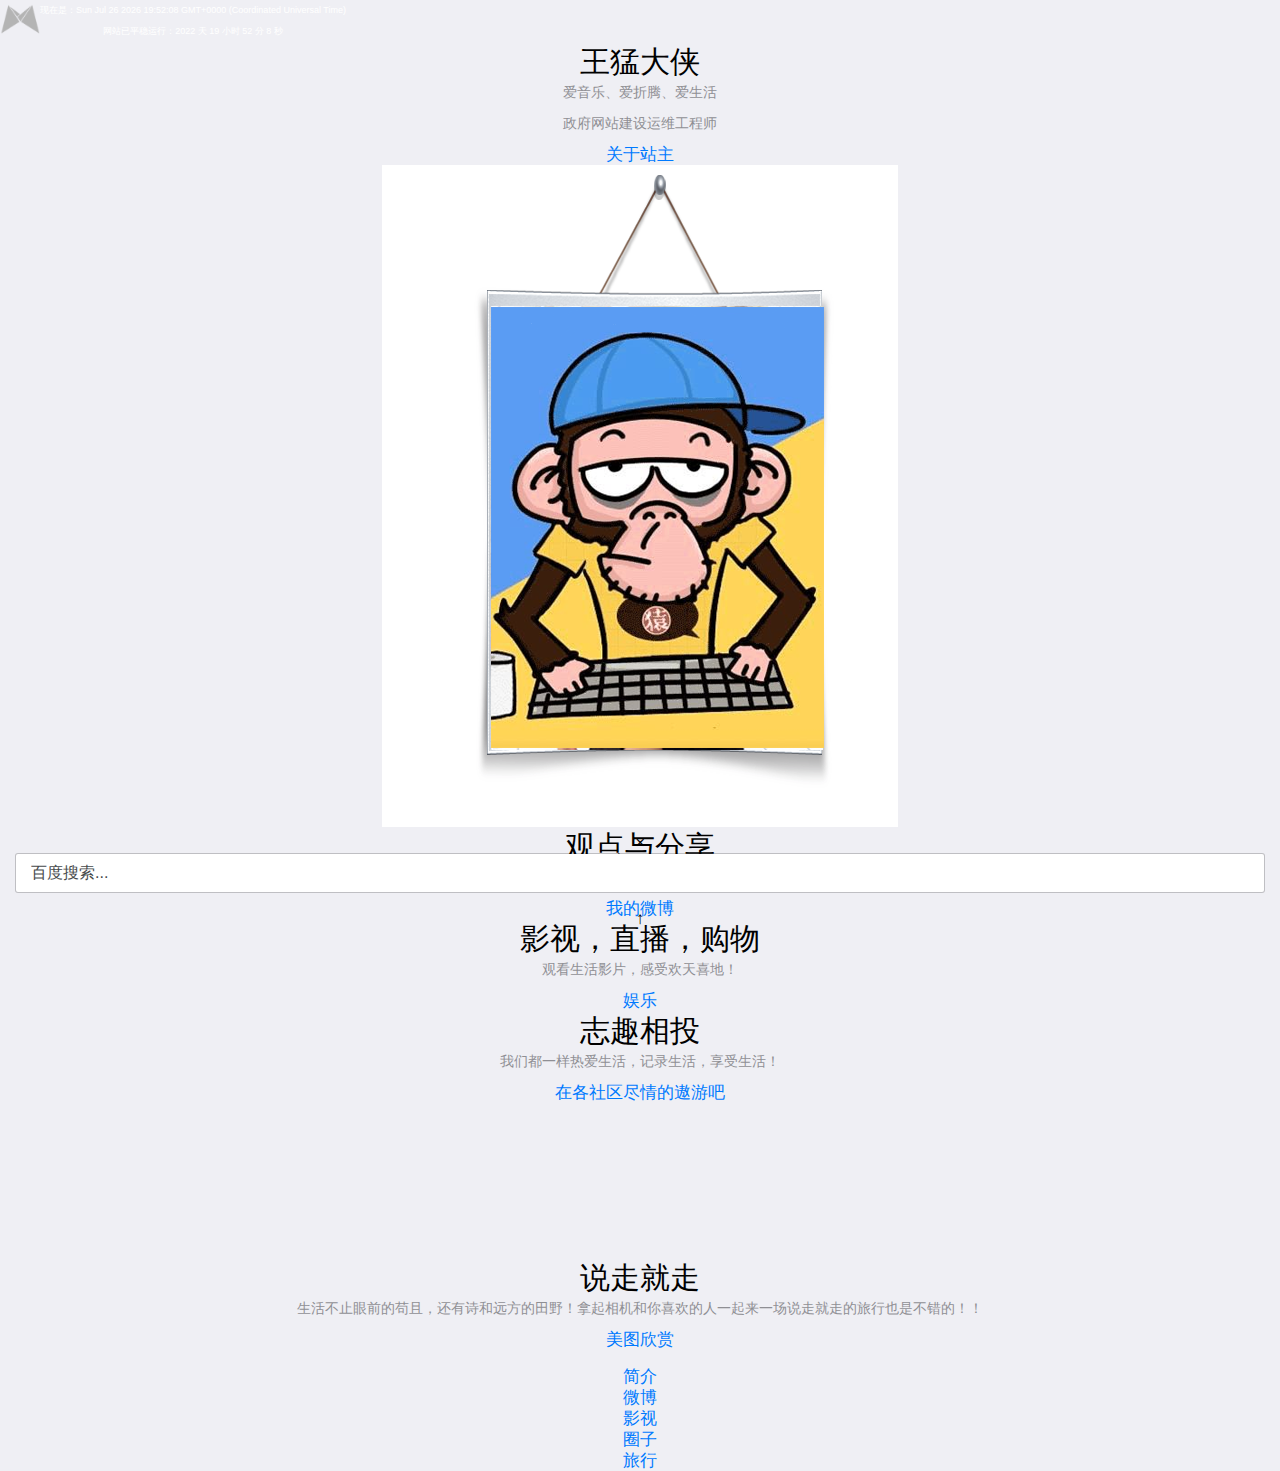
==== index.html @ a60331fa "Update index.html" ====
﻿<!DOCTYPE html>
<html>

<head>
    <meta charset="UTF-8">
    <meta http-equiv="x-ua-compatible" content="ie=edge">
    <meta name="viewport" content="width=device-width, initial-scale=1.0, user-scalable=no">
    <title>wangmeng`s Web</title> 
    <!-- Js -->
    <link rel="stylesheet" href="./bootstrap.min.css">
    <script src="./jquery.min.js"></script>
    <script src="./tether.min.js"></script>
    <script src="./bootstrap.min.js"></script>
    <link href="/.style.css" type="text/css" rel="stylesheet" />
    <link rel="stylesheet" type="text/css" href="./default.css">
    <link rel="stylesheet" type="text/css" href="./demo.css">
    <link rel="stylesheet" type="text/css" href="./jquery.ui.slider.css">
    <link rel="stylesheet" type="text/css" href="./mui.css">
    <link rel="stylesheet" type="text/css" href="./mui.min.css">
    <link rel="stylesheet" type="text/css" href="./noJS.css">
    <link rel="stylesheet" type="text/css" href="./normalize.css">
    <link rel="stylesheet" type="text/css" href="./style4.css">
    <link rel="stylesheet" type="text/css" href="./style1.css">
    <link rel="stylesheet" type="text/css" href="./style2.css">
    <link rel="stylesheet" type="text/css" href="./style3.css">
    <link rel="stylesheet" type="text/css" href="./windy.css">

    <script>
    (function(window) {
        var theUA = window.navigator.userAgent.toLowerCase();
        if ((theUA.match(/msie\s\d+/) && theUA.match(/msie\s\d+/)[0]) || (theUA.match(/trident\s?\d+/) 
        && theUA.match(/trident\s?\d+/)[0])) {
            var ieVersion = theUA.match(/msie\s\d+/)[0].match(/\d+/)[0] || theUA.match(/trident\s?\d+/)[0];
            if (ieVersion < 10) {
                var str = "你的浏览器版本太low了\n已经和时代脱轨了 :(";
                var str2 = "推荐使用:<a href='https://www.baidu.com/s?ie=UTF-8&wd=%E8%B0%B7%E6%AD%8C%E6%B5%8F%E8%A7%88%E5%99%A8' target='_blank' style='color:red'>谷歌</a>," + "<a href='https://www.baidu.com/s?ie=UTF-8&wd=%E7%81%AB%E7%8B%90%E6%B5%8F%E8%A7%88%E5%99%A8' target='_blank' style='color:red'>火狐</a>," + "<a href='https://www.baidu.com/s?ie=UTF-8&wd=%E7%8C%8E%E8%B1%B9%E6%B5%8F%E8%A7%88%E5%99%A8' target='_blank' style='color:red'>猎豹</a>,其他双核急速模式";
                document.writeln("<pre style='text-align:center;color:#fff;background-color:#0cc; height:100%;border:0;position:fixed;top:0;left:0;width:100%;z-index:1234'>" +
                    "<h2 style='padding-top:200px;margin:0'><strong>" + str + "<br/></strong></h2><p>" +
                    str2 + "</p><h2 style='margin:0'><strong>如果你的使用的是双核浏览器,请切换到极速模式访问<br/></strong></h2></pre>");
                document.execCommand("Stop");
            };
        }
    })(window);
    </script>
</head>

<body>
	<bgsound src="music/天空之城.mp3"></bgsound>
    <!-- Header -->
    <div class="nav">
    <a class="logo" href="index.html"><img src="./logo.png" width="40" title="红"></a>
 	<span id="site_runtime" style="color:white; font-size: xx-small;"></span> 
 	<a class="logo pull-right sobtn"><span class="glyphicon glyphicon-search" style="color: #B4B4B4;"></span></a>
    </div>
    <!-- Body -->

    <section class="cd-hero">
        <ul class="cd-hero-slider autoplay">
            <li class="selected">
                <div class="cd-half-width">
                	
                    <h2>王猛大侠</h2>
                    <p>爱音乐、爱折腾、爱生活</p>
                    <p>政府网站建设运维工程师</p>
                    <a class="cd-btn" href="about.html">关于站主</a>
                </div>
                <div class="cd-half-width cd-img-container">
                    <img src="./tech-1.png" alt="王猛" title="王猛" />
                </div>
            </li>
            <li>
                <div class="cd-full-width">
                    <h2>观点与分享</h2>
                    <p>记录生活点滴，分享人生喜乐！</p>
                    <a class="cd-btn" href="https://weibo.com/wangmeng924" target="_blank">我的微博</a>
                </div>
            </li>
            <li>
                <div class="cd-full-width">
                    <h2>影视，直播，购物</h2>
                    <p>观看生活影片，感受欢天喜地！</p>
                    <a class="cd-btn" href="vip/yule.html" target="_blank">娱乐</a>
                </div>
            </li>
            <li class="cd-bg-video">
                <div class="cd-full-width">
                    <h2>志趣相投</h2>
                    <p>我们都一样热爱生活，记录生活，享受生活！</p>
                    <a class="cd-btn" href="friends.html">在各社区尽情的遨游吧</a>
                </div>
                <div class="cd-bg-video-wrapper" data-video="Tpl/Individual/Style/index/video/video">
                </div>
            </li>
            <li>
                <div class="cd-full-width">
                    <h2>说走就走</h2>
                    <p>生活不止眼前的苟且，还有诗和远方的田野！拿起相机和你喜欢的人一起来一场说走就走的旅行也是不错的！！</p>
                    <a class="cd-btn" href="tracks.html">美图欣赏</a>
                </div>
            </li>
        </ul>
        <div class="cd-slider-nav">
            <nav>
                <span class="cd-marker item-1"></span>
                <ul>
                    <li class="selected">
                        <a class="glyphicon glyphicon-user" href="#0">简介</a>
                    </li>
                    <li>
                        <a class="glyphicon glyphicon-fire" href="#0">微博</a>
                    </li>
                    <li>
                        <a class="glyphicon glyphicon-film" href="#0">影视</a>
                    </li>
                    <li>
                        <a class="glyphicon glyphicon-record" href="#0">圈子</a>
                    </li>
                    <li>
                        <a class="glyphicon glyphicon-globe" href="#0">旅行</a>
                    </li>
                </ul>
            </nav>
        </div>
    </section>
    <script src="./main.js"></script>
    <!-- Footer -->
    <div class="clear"></div>
    <div class="foot">
        <!-- 弹出层 -->
        <div class="so">
            <i class="iconfont" title="关闭">×</i>
            <div class="container">
                <form action="https://www.baidu.com/baidu" target="_blank">
                    <input name="tn" type="hidden" value="SE_zzsearchcode_shhzc78w">
                    <input type="text" name="word" class="form-control" baiduSug="1" value="百度搜索..." />
                    <input type="submit" style="display: none;" />
                </form>
            </div>
        </div>
    </div>
    <div class="to-top">↑</div>
    <script src="style/js/GeeYo.js"></script>
    <script>
    var bheigh = $(window).height();
    var bheigh = bheigh - 115;
    $(".cd-hero").css('height', bheigh);
    $(window).resize(function() {
        var bheigh = $(window).height();
        var bheigh = bheigh - 115;
        $(".cd-hero").css('height', bheigh);
    });
    </script>

    <!--
    	作者：516113783@qq.com
    	时间：2021.01.11
    	描述：时间
    -->
<script type="text/javascript">
    function show_site_runtime(){
	window.setTimeout("show_site_runtime()",1000); // 每秒运行一次函数
	X=new Date("01/11/2021 00:00:00"); //在这里修改你的建站时间
	Y=new Date();
	T=(Y.getTime()-X.getTime()); // 获取当前时间与指定时间之间的时间间隔（ms）	
	i=24*60*60*1000;
	d=T/i;
	D=Math.floor(d); // 计算天数并向下取整
	h=(d-D)*24;
	H=Math.floor(h); // 计算剩余不足一天的小时数并向下取整
	m=(h-H)*60;
	M=Math.floor(m); // 计算剩余不足一小时的分钟数并向下取整
	s=(m-M)*60;
	S=Math.floor(s); // 计算剩余不足一分钟的秒数并向下取整
	site_runtime.innerHTML="现在是："+ Y+ "<br>" +"网站已平稳运行："+D + " 天 " + H + " 小时 " + M + " 分 " + S + " 秒 ";
    }
	show_site_runtime();
</script>
    <script charset="gbk" src="https://www.baidu.com/js/opensug.js"></script>
</body>

</html>
---- default.css ----
@import url(http://fonts.useso.com/css?family=Raleway:200,500,700,800);
@font-face {
	font-family: 'icomoon';
	src:url('../fonts/icomoon.eot?rretjt');
	src:url('../fonts/icomoon.eot?#iefixrretjt') format('embedded-opentype'),
		url('../fonts/icomoon.woff?rretjt') format('woff'),
		url('../fonts/icomoon.ttf?rretjt') format('truetype'),
		url('../fonts/icomoon.svg?rretjt#icomoon') format('svg');
	font-weight: normal;
	font-style: normal;
}

[class^="icon-"], [class*=" icon-"] {
	font-family: 'icomoon';
	speak: none;
	font-style: normal;
	font-weight: normal;
	font-variant: normal;
	text-transform: none;
	line-height: 1;

	/* Better Font Rendering =========== */
	-webkit-font-smoothing: antialiased;
	-moz-osx-font-smoothing: grayscale;
}

body, html { font-size: 100%; 	padding: 0; margin: 0;}

/* Reset */
*,
*:after,
*:before {
	-webkit-box-sizing: border-box;
	-moz-box-sizing: border-box;
	box-sizing: border-box;
}

/* Clearfix hack by Nicolas Gallagher: http://nicolasgallagher.com/micro-clearfix-hack/ */
.clearfix:before,
.clearfix:after {
	content: " ";
	display: table;
}

.clearfix:after {
	clear: both;
}

body{
	background: #f9f7f6;
	color: #404d5b;
	font-weight: 500;
	font-size: 1.05em;
	font-family: "Segoe UI", "Lucida Grande", Helvetica, Arial, "Microsoft YaHei", FreeSans, Arimo, "Droid Sans", "wenquanyi micro hei", "Hiragino Sans GB", "Hiragino Sans GB W3", "FontAwesome", sans-serif;
}
a{color: #2fa0ec;text-decoration: none;outline: none;}
a:hover,a:focus{color:#74777b;}

.htmleaf-container{
	margin: 0 auto;
	text-align: center;
	overflow: hidden;
}
.htmleaf-content {
	/*font-size: 150%;
	padding: 1em 0;*/
}

.htmleaf-content h2 {
	margin: 0 0 2em;
	opacity: 0.1;
}

/*.htmleaf-content p {
	margin: 1em 0;
	padding: 5em 0 0 0;
	font-size: 0.65em;
}*/
.bgcolor-1 { background: #f0efee; }
.bgcolor-2 { background: #f9f9f9; }
.bgcolor-3 { background: #e8e8e8; }/*light grey*/
.bgcolor-4 { background: #2f3238; color: #fff; }/*Dark grey*/
.bgcolor-5 { background: #df6659; color: #521e18; }/*pink1*/
.bgcolor-6 { background: #2fa8ec; }/*sky blue*/
.bgcolor-7 { background: #d0d6d6; }/*White tea*/
.bgcolor-8 { background: #3d4444; color: #fff; }/*Dark grey2*/
.bgcolor-9 { background: #ef3f52; color: #fff;}/*pink2*/
.bgcolor-10{ background: #64448f; color: #fff;}/*Violet*/
.bgcolor-11{ background: #3755ad; color: #fff;}/*dark blue*/
.bgcolor-12{ background: #3498DB; color: #fff;}/*light blue*/
/* Header */
.htmleaf-header{
	padding: 1em 190px 1em;
	letter-spacing: -1px;
	text-align: center;
}
.htmleaf-header h1 {
	font-weight: 600;
	font-size: 2em;
	line-height: 1;
	margin-bottom: 0;
	font-family: "Segoe UI", "Lucida Grande", Helvetica, Arial, "Microsoft YaHei", FreeSans, Arimo, "Droid Sans", "wenquanyi micro hei", "Hiragino Sans GB", "Hiragino Sans GB W3", "FontAwesome", sans-serif;
}
.htmleaf-header h1 span {
	font-family: "Segoe UI", "Lucida Grande", Helvetica, Arial, "Microsoft YaHei", FreeSans, Arimo, "Droid Sans", "wenquanyi micro hei", "Hiragino Sans GB", "Hiragino Sans GB W3", "FontAwesome", sans-serif;
	display: block;
	font-size: 60%;
	font-weight: 400;
	padding: 0.8em 0 0.5em 0;
	color: #c3c8cd;
}
/*nav*/
.htmleaf-demo a{color: #1d7db1;text-decoration: none;}
.htmleaf-demo{width: 100%;padding-bottom: 1.2em;}
.htmleaf-demo a{display: inline-block;margin: 0.5em;padding: 0.6em 1em;border: 3px solid #1d7db1;font-weight: 700;}
.htmleaf-demo a:hover{opacity: 0.6;}
.htmleaf-demo a.current{background:#1d7db1;color: #fff; }
/* Top Navigation Style */
.htmleaf-links {
	position: relative;
	display: inline-block;
	white-space: nowrap;
	font-size: 1.5em;
	text-align: center;
}

.htmleaf-links::after {
	position: absolute;
	top: 0;
	left: 50%;
	margin-left: -1px;
	width: 2px;
	height: 100%;
	background: #dbdbdb;
	content: '';
	-webkit-transform: rotate3d(0,0,1,22.5deg);
	transform: rotate3d(0,0,1,22.5deg);
}

.htmleaf-icon {
	display: inline-block;
	margin: 0.5em;
	padding: 0em 0;
	width: 1.5em;
	text-decoration: none;
}

.htmleaf-icon span {
	display: none;
}

.htmleaf-icon:before {
	margin: 0 5px;
	text-transform: none;
	font-weight: normal;
	font-style: normal;
	font-variant: normal;
	font-family: 'icomoon';
	line-height: 1;
	speak: none;
	-webkit-font-smoothing: antialiased;
}
/* footer */
.htmleaf-footer{width: 100%;padding-top: 10px;}
.htmleaf-small{font-size: 0.8em;}
.center{text-align: center;}
/****/
.related {
	color: #fff;
	background: #333;
	text-align: center;
	font-size: 1.25em;
	padding: 0.5em 0;
	overflow: hidden;
}

.related > a {
	vertical-align: top;
	width: calc(100% - 20px);
	max-width: 340px;
	display: inline-block;
	text-align: center;
	margin: 20px 10px;
	padding: 25px;
	font-family: "Segoe UI", "Lucida Grande", Helvetica, Arial, "Microsoft YaHei", FreeSans, Arimo, "Droid Sans", "wenquanyi micro hei", "Hiragino Sans GB", "Hiragino Sans GB W3", "FontAwesome", sans-serif;
}
.related a {
	display: inline-block;
	text-align: left;
	margin: 20px auto;
	padding: 10px 20px;
	opacity: 0.8;
	-webkit-transition: opacity 0.3s;
	transition: opacity 0.3s;
	-webkit-backface-visibility: hidden;
}

.related a:hover,
.related a:active {
	opacity: 1;
}

.related a img {
	max-width: 100%;
	opacity: 0.8;
	border-radius: 4px;
}
.related a:hover img,
.related a:active img {
	opacity: 1;
}
.related h3{font-family: "Microsoft YaHei", sans-serif;}
.related a h3 {
	font-weight: 300;
	margin-top: 0.15em;
	color: #fff;
}
/* icomoon */
.icon-htmleaf-home-outline:before {
	content: "\e5000";
}

.icon-htmleaf-arrow-forward-outline:before {
	content: "\e5001";
}

@media screen and (max-width: 50em) {
	.htmleaf-header {
		padding: 3em 10% 4em;
	}
	.htmleaf-header h1 {
        font-size:2em;
    }
}


@media screen and (max-width: 40em) {
	.htmleaf-header h1 {
		font-size: 1.5em;
	}
}

@media screen and (max-width: 30em) {
    .htmleaf-header h1 {
        font-size:1.2em;
    }
}
---- demo.css ----
@import url('normalize.css');

/* General Demo Style */

body {
    font-family: 'Open Sans Condensed','Arial Narrow', serif;
    background: #ddd url(../images/bg.jpg) repeat top left;
    font-weight: 400;
    font-size: 15px;
    color: #333;
    -webkit-font-smoothing: antialiased;
    overflow-y: scroll;
    overflow-x: hidden;
}

a {
    color: #555;
    text-decoration: none;
}

.container {
    width: 100%;
    position: relative;
}

.main {
    width: 90%;
    margin: 0 auto;
    position: relative;
}

.container > header {
    margin: 10px;
    padding: 20px 10px 10px 10px;
    position: relative;
    display: block;
    text-shadow: 1px 1px 1px rgba(0,0,0,0.2);
    text-align: center;
}

.container > header h1 {
    font-size: 36px;
    line-height: 36px;
    margin: 0;
    position: relative;
    font-weight: 300;
    color: #666;
    text-shadow: 1px 1px 1px rgba(255,255,255,0.7);
}

.container > header h2 {
    font-size: 14px;
    font-weight: 300;
    margin: 0;
    padding: 15px 0 5px 0;
    color: #888;
    font-family: Cambria, Georgia, serif;
    font-style: italic;
    text-shadow: 1px 1px 1px rgba(255,255,255,0.9);
}

/* Header Style */

.codrops-top {
    line-height: 24px;
    font-size: 11px;
    background: #fff;
    background: rgba(255, 255, 255, 0.5);
    text-transform: uppercase;
    z-index: 9999;
    position: relative;
    font-family: Cambria, Georgia, serif;
    box-shadow: 1px 0px 2px rgba(0,0,0,0.2);
}

/* Clearfix hack by Nicolas Gallagher: http://nicolasgallagher.com/micro-clearfix-hack/ */

.codrops-top:before,
.codrops-top:after {
    content: " "; /* 1 */
    display: table; /* 2 */
}

.codrops-top:after {
    clear: both
}

/**
 * For IE 6/7 only
 * Include this rule to trigger hasLayout and contain floats.
 */

.codrops-top {
    *zoom: 1
}

.codrops-top a {
    padding: 0px 10px;
    letter-spacing: 1px;
    color: #333;
    display: inline-block;
}

.codrops-top a:hover {
    background: rgba(255,255,255,0.6)
}

.codrops-top span.right {
    float: right
}

.codrops-top span.right a {
    float: left;
    display: block;
}

/* Demo Buttons Style */

.codrops-demos {
    text-align: center;
    display: block;
    line-height: 30px;
    padding: 5px 0px;
}

.codrops-demos a {
    display: inline-block;
    margin: 0px 4px;
    padding: 0px 6px;
    color: #aaa;
    line-height: 20px;
    font-size: 13px;
    text-shadow: 1px 1px 1px #fff;
    border: 1px solid #fff;
    background: #ffffff; /* Old browsers */
    background: -moz-linear-gradient(top, #ffffff 0%, #f6f6f6 47%, #ededed 100%);
    background: -webkit-gradient(linear, left top, left bottom, color-stop(0%,#ffffff), color-stop(47%,#f6f6f6), color-stop(100%,#ededed)); /* Chrome,Safari4+ */
    background: -webkit-linear-gradient(top, #ffffff 0%,#f6f6f6 47%,#ededed 100%);
    background: -o-linear-gradient(top, #ffffff 0%,#f6f6f6 47%,#ededed 100%);
    background: -ms-linear-gradient(top, #ffffff 0%,#f6f6f6 47%,#ededed 100%);
    background: linear-gradient(top, #ffffff 0%,#f6f6f6 47%,#ededed 100%);
    filter: progid:DXImageTransform.Microsoft.gradient( startColorstr='#ffffff', endColorstr='#ededed',GradientType=0 ); /* IE6-9 */
    box-shadow: 0 1px 1px rgba(0, 0, 0, 0.1);
}

.codrops-demos a:hover {
    color: #333;
    background: #fff;
}

.codrops-demos a:active {
    background: #fff
}

.codrops-demos a.current-demo,
.codrops-demos a.current-demo:hover {
    background: #f0f0f0;
    border-color: #d9d9d9;
    color: #aaa;
    box-shadow: 0 1px 1px rgba(255,255,255,0.7);
    filter: progid:DXImageTransform.Microsoft.gradient( startColorstr='#f6f6f6', endColorstr='#f6f6f6',GradientType=0 ); /* IE6-9 */
}

p.info {
    font-family: Cambria, Georgia, serif;
    font-style: italic;
    color: #666;
    text-shadow: 0 1px 0 rgba(255,255,255,0.9);
    padding: 20px;
    display: block;
    clear: both;
    text-align: center;
    width: 240px;
    margin: 0 auto;
}
---- noJS.css ----
ul.wi-container {
	width: auto;
	height: auto;
	margin: 0 auto 30px;
	position: relative;
	padding: 0;
	list-style-type: none; 
}

ul.wi-container li {
	width: auto;
	height: auto;
	display: block;
	margin: 0 0 5px 0;
	position: relative;
}

.windy-demo nav {
	display: none;
}
---- style4.css ----
/*basic reset*/
* {margin: 0; padding: 0;}
body {text-align: center; overflow: hidden;}

.grid {
	width: 600px; height: 300px; margin: 50px auto 50px auto;
	perspective: 500px; /*For 3d*/
}
.grid img {width: 60px; height: 60px; display: block; float: left;}

.animate {
	font: 12px Montserrat; text-transform: uppercase;
	background: rgb(0, 100, 0); color: white;
	padding: 10px 20px; border-radius: 5px;
	cursor: pointer;
}
.animate:hover {background: rgb(0, 75, 0);}
---- style1.css ----
.windy-demo {
	width: 200px;
	margin: 40px auto;
	color: #aaa;
}

.windy-demo ul.wi-container {
	border-radius: 5px;
}

.windy-demo ul.wi-container::before, 
.windy-demo ul.wi-container::after {
	content: '';
	width: 100%;
	height: 100%;
	position: absolute;
	background: white;
	left: 0;
	box-shadow: 0px 1px 2px rgba(0, 0, 0, 0.1);
	border-radius: 5px;
}

.windy-demo ul.wi-container::before {
	top: 10px;
	z-index: -2;
	box-shadow: 0px 5px 5px rgba(0, 0, 0, 0.2);
}

.windy-demo ul.wi-container::after {
	top: 7px;
	z-index: -1;
}

.windy-demo h4 {
	color: #666;
	font-size: 14px;
	padding: 8px 0 5px;
	margin: 5px 0;
	border-bottom: 1px solid #f0f0f0;
}

.windy-demo p {
	font-size: 12px;
	font-weight: bold;
	padding: 0;
	margin: 0;
}

.windy-demo ul.wi-container li {
	border-radius: 5px;
	-webkit-user-select: none;
	-khtml-user-select: none;
	-moz-user-select: none;
	-ms-user-select: none;
	user-select: none;
}

.windy-demo li img {
	display: block;
	margin: 0 auto;
	max-width: 100%;
	box-shadow: 0 0 1px 1px rgba(255,255,255,0.6), 0 0 0 4px rgba(0,0,0,0.1);
}

.windy-demo nav {
	position: relative;
	width: 96px;
	margin: 0 auto;
}

.windy-demo nav span {
	width: 40px;
	height: 40px;
	margin: 0 4px;
	float: left;
	background: url(../images/nav.png) no-repeat 100% 0;
	text-indent: -9000px;
	cursor: pointer;
	border-radius: 50%;
	box-shadow: 0 2px 3px rgba(0,0,0,0.5);
	-webkit-user-select: none;
	-khtml-user-select: none;
	-moz-user-select: none;
	-ms-user-select: none;
	user-select: none;
}

.windy-demo nav span:first-child {
	background-position: 0 0;
}

.windy-demo nav span:active {
	box-shadow: 0 1px 1px rgba(0,0,0,0.3);
	background-position: 100% 2px;
}

.windy-demo nav span:first-child:active {
	background-position: 0 2px;
}
---- style2.css ----
.windy-demo {
	width: 220px;
	margin: 40px auto;
	color: #aaa;
}

.windy-demo ul.wi-container {
	width: 220px;
	height: 400px;
	box-shadow: 0 1px 2px rgba(0,0,0,0.2);
}

.windy-demo li img {
	display: block;
}

.windy-demo h4 {
	padding: 0 10px;
	line-height: 74px;
	margin: 0;
	color: #ccc;
	text-align: center;
}

.windy-demo ul.wi-container:before,
.windy-demo ul.wi-container:after{
	content: '';
	position: absolute;
	z-index: -2;
	bottom: 15px;
	left:  10px;
	width: 50%;
	height: 20%;
	box-shadow: 0 15px 10px rgba(0, 0, 0, 0.7);
	-webkit-transform: rotate(-3deg);
	-moz-transform: rotate(-3deg);
	-ms-transform: rotate(-3deg);
	-o-transform: rotate(-3deg);
	transform: rotate(-3deg);
}

.windy-demo ul.wi-container:after {
	right: 10px;
	left: auto;
	-webkit-transform: rotate(3deg);
	-moz-transform: rotate(3deg);
	-ms-transform: rotate(3deg);
	-o-transform: rotate(3deg);
	transform: rotate(3deg);
}

.windy-demo ul.wi-container li {
	padding: 0;
	border: 10px solid #DDD;
	-webkit-user-select: none;
	-khtml-user-select: none;
	-moz-user-select: none;
	-ms-user-select: none;
	user-select: none;
}


.windy-demo nav {
	position: relative;
	width: 100px;
	margin: 0 auto;
}

.windy-demo nav span {
	width: 42px;
	height: 42px;
	margin: 0 4px;
	float: left;
	background: url(../images/nav.png) no-repeat 100% 0;
	text-indent: -9000px;
	cursor: pointer;
	-webkit-user-select: none;
	-khtml-user-select: none;
	-moz-user-select: none;
	-ms-user-select: none;
	user-select: none;
}

.windy-demo nav span:first-child {
	background-position: 0 0;
}

.windy-demo nav span:active {
	background-position: 100% 2px;
}

.windy-demo nav span:first-child:active {
	background-position: 0 2px;
}
---- style3.css ----
.windy-demo {
	width: 416px;
	margin: 40px auto;
	color: #aaa;
}

.windy-demo ul.wi-container {
	width: 420px;
	height: 320px;
	box-shadow: 0 1px 1px rgba(0,0,0,0.1);
}

.windy-demo h4 {
	padding: 0 10px;
	line-height: 26px;
	margin: 0;
}

.windy-demo ul.wi-container li {
	padding: 0;
	border: 10px solid #fff;
	-webkit-user-select: none;
	-khtml-user-select: none;
	-moz-user-select: none;
	-ms-user-select: none;
	user-select: none;
}

#slider {
	width: 200px;
	margin: 50px auto 0;
	border-radius: 10px;
	border: none;
	box-shadow: 0 1px 1px rgba(255,255,255,0.8), inset 0 1px 2px rgba(0,0,0,0.3), 0 0 0 8px rgba(0,0,0,0.1), 0 1px 1px 8px rgba(255, 255, 255, 0.8);
	background: #b0d4e3;
background: -moz-linear-gradient(top, #b0d4e3 0%, #88bacf 100%);
background: -webkit-gradient(linear, left top, left bottom, color-stop(0%,#b0d4e3), color-stop(100%,#88bacf));
background: -webkit-linear-gradient(top, #b0d4e3 0%,#88bacf 100%);
background: -o-linear-gradient(top, #b0d4e3 0%,#88bacf 100%);
background: -ms-linear-gradient(top, #b0d4e3 0%,#88bacf 100%);
background: linear-gradient(to bottom, #b0d4e3 0%,#88bacf 100%);
}

#slider a {
	outline: none;
	cursor: pointer;
	border: none;
	background: white;
	border-radius: 50%;
	box-shadow: 0 3px 4px rgba(0,0,0,0.4);
}
---- windy.css ----
ul.wi-container {
	width: 190px;
	height: 300px;
	margin: 0 auto 30px;
	position: relative;
	padding: 0;
	list-style-type: none; 
	-webkit-perspective: 1400px;
	-moz-perspective: 1400px;
	-ms-perspective: 1400px;
	-o-perspective: 1400px;
	perspective: 1400px;
}

ul.wi-container li {
	width: 100%;
	height: 100%;
	display: none;
	margin: 0;
	position: absolute;
	top: 0;
	left: 0;
	background: #fff;
	padding: 20px;
	pointer-events: auto;
}

ul.wi-container li.wi-move {
	pointer-events: none;
	-webkit-transition: -webkit-transform 600ms ease, opacity 600ms ease, left 600ms ease, top 600ms ease;
	-moz-transition: -moz-transform 600ms ease, opacity 600ms ease, left 600ms ease, top 600ms ease;
	-o-transition: -o-transform 600ms ease, opacity 600ms ease, left 600ms ease, top 600ms ease;
	-ms-transition: -ms-transform 600ms ease, opacity 600ms ease, left 600ms ease, top 600ms ease;
	transition: transform 600ms ease, opacity 600ms ease, left 600ms ease, top 600ms ease;
}
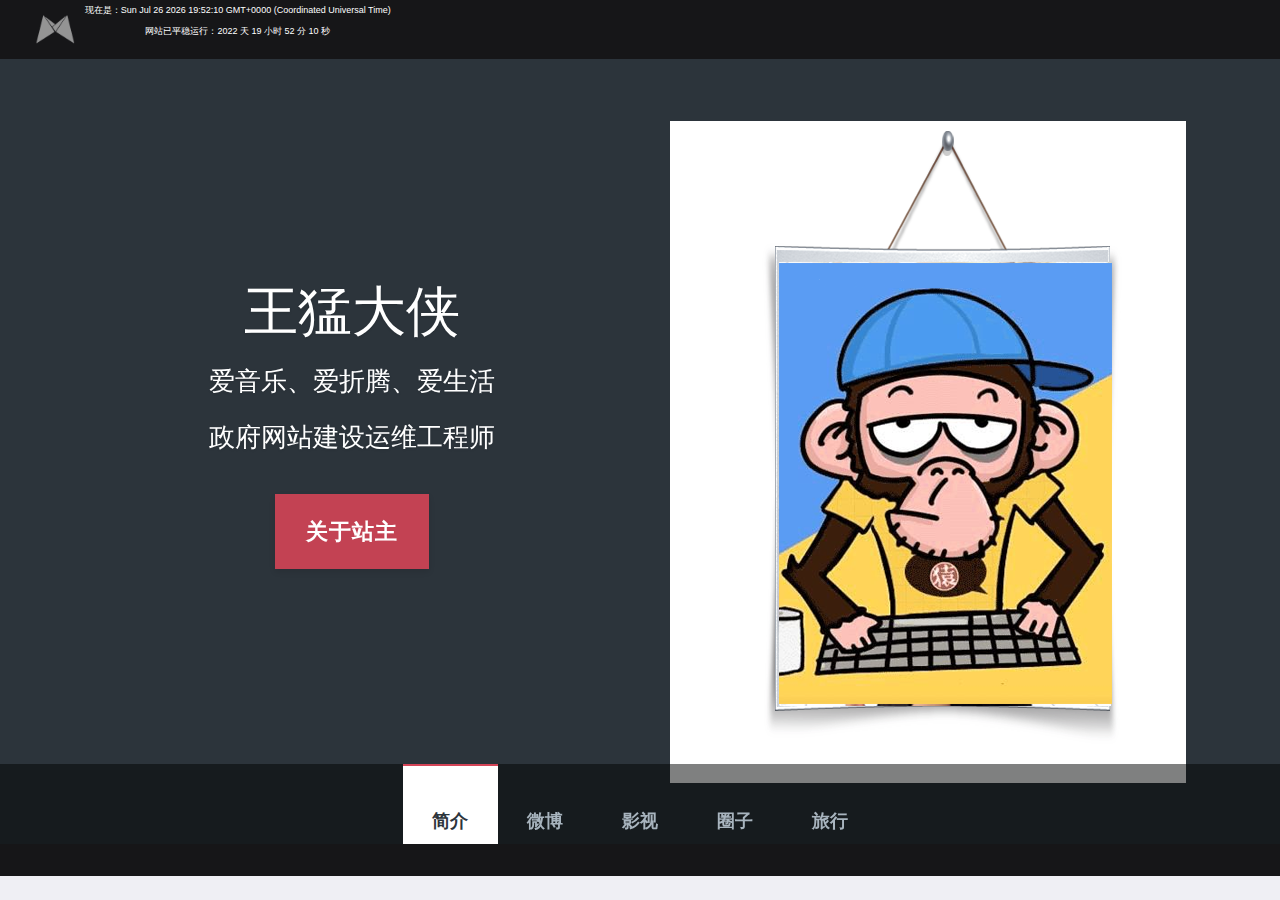
==== commit 041697dc: "Update index.html" ====
--- a/index.html
+++ b/index.html
@@ -11,7 +11,7 @@
     <script src="./jquery.min.js"></script>
     <script src="./tether.min.js"></script>
     <script src="./bootstrap.min.js"></script>
-    <link href="/.style.css" type="text/css" rel="stylesheet" />
+    <link href="./style.css" type="text/css" rel="stylesheet" />
     <link rel="stylesheet" type="text/css" href="./default.css">
     <link rel="stylesheet" type="text/css" href="./demo.css">
     <link rel="stylesheet" type="text/css" href="./jquery.ui.slider.css">
--- a/style.css
+++ b/style.css
@@ -0,0 +1,2628 @@
+﻿@charset "utf-8";
+
+/*All Css*/
+
+* {
+	margin: 0 auto;
+	padding: 0;
+}
+
+body {
+	font-family: 微軟正黑體;
+}
+
+a {
+	text-decoration: none;
+}
+
+a:hover {
+	text-decoration: none;
+}
+
+li {
+	list-style: none;
+}
+
+img {
+	max-width: 100%;
+	border: 0;
+}
+
+.clear {
+	clear: both;
+}
+
+
+/*导航*/
+
+.nav {
+	width: 100%;
+	z-index: 200;
+	position: relative;
+	background: #161618;
+	padding: 0 .6rem;
+	margin-bottom: 20px;
+}
+
+.nav .logo {
+	display: block;
+	float: left;
+	margin-left: 1rem;
+	opacity: 0.8;
+	padding: 0.6rem;
+}
+
+.nav .logo:hover {
+	opacity: 1;
+}
+
+.nav .pull-right {
+	font-size: 1.4em;
+	color: #fff;
+	float: right;
+	margin-right: 1rem;
+}
+
+.nav .pull-right a {
+	color: #fff;
+	
+}
+
+.nav .pull-right .sobtn,
+.pull-right .login {
+	display: inline-block;
+	line-height: 58px;
+	margin-left: 20px;
+	opacity: 0.8;
+	cursor: pointer;
+}
+
+.nav .pull-right .sobtn:hover,
+.pull-right .login:hover {
+	opacity: 1
+}
+
+
+/*Index*/
+.cd-hero {
+	margin-top: -20px;
+	position: relative;
+	-webkit-font-smoothing: antialiased;
+	-moz-osx-font-smoothing: grayscale;
+}
+
+.cd-hero-slider {
+	position: relative;
+	height: 100%;
+	margin: 0;
+	overflow: hidden;
+}
+
+.cd-hero-slider li {
+	position: absolute;
+	top: 0;
+	left: 0;
+	width: 100%;
+	height: 100%;
+	-webkit-transform: translateX(100%);
+	-moz-transform: translateX(100%);
+	-ms-transform: translateX(100%);
+	-o-transform: translateX(100%);
+	transform: translateX(100%);
+}
+
+.cd-hero-slider li.selected {
+	position: relative;
+	-webkit-transform: translateX(0);
+	-moz-transform: translateX(0);
+	-ms-transform: translateX(0);
+	-o-transform: translateX(0);
+	transform: translateX(0);
+}
+
+.cd-hero-slider li.move-left {
+	-webkit-transform: translateX(-100%);
+	-moz-transform: translateX(-100%);
+	-ms-transform: translateX(-100%);
+	-o-transform: translateX(-100%);
+	transform: translateX(-100%);
+}
+
+.cd-hero-slider li.is-moving,
+.cd-hero-slider li.selected {
+	-webkit-transition: -webkit-transform 0.5s;
+	-moz-transition: -moz-transform 0.5s;
+	transition: transform 0.5s;
+}
+
+.cd-hero-slider li {
+	background-position: center center;
+	background-size: cover;
+	background-repeat: no-repeat;
+}
+
+.cd-hero-slider li:first-of-type {
+	background-color: #2c343b;
+	background-image: url("img/bg1.jpg");
+}
+
+.cd-hero-slider li:nth-of-type(2) {
+	background-color: #3d4952;
+	background-image: url("img/bg2.jpg");
+}
+
+.cd-hero-slider li:nth-of-type(3) {
+	background-color: #586775;
+	background-image: url("img/bg4.jpg");
+}
+
+.cd-hero-slider li:nth-of-type(4) {
+	background-color: #2c343b;
+	background-image: url("img/bg3.jpg");
+}
+.cd-hero-slider li:nth-of-type(5) {
+	background-color: #2c343b;
+	background-image: url("img/bg5.jpg");
+}
+
+
+
+.cd-hero-slider .cd-full-width,
+.cd-hero-slider .cd-half-width {
+	position: absolute;
+	width: 100%;
+	height: 100%;
+	z-index: 1;
+	left: 0;
+	top: 0;
+	padding-top: 26%;
+	text-align: center;
+	-webkit-backface-visibility: hidden;
+	backface-visibility: hidden;
+	-webkit-transform: translateZ(0);
+	-moz-transform: translateZ(0);
+	-ms-transform: translateZ(0);
+	-o-transform: translateZ(0);
+	transform: translateZ(0);
+}
+
+
+
+.cd-hero-slider .cd-img-container {
+	display: none;
+}
+
+.cd-hero-slider .cd-img-container img {
+	position: absolute;
+	left: 50%;
+	top: 50%;
+	bottom: auto;
+	right: auto;
+	-webkit-transform: translateX(-50%) translateY(-50%);
+	-moz-transform: translateX(-50%) translateY(-50%);
+	-ms-transform: translateX(-50%) translateY(-50%);
+	-o-transform: translateX(-50%) translateY(-50%);
+	transform: translateX(-50%) translateY(-50%);
+}
+
+.cd-hero-slider .cd-bg-video-wrapper {
+	display: none;
+	position: absolute;
+	top: 0;
+	left: 0;
+	width: 100%;
+	height: 100%;
+	overflow: hidden;
+}
+
+.cd-hero-slider .cd-bg-video-wrapper video {
+	display: block;
+	min-height: 100%;
+	min-width: 100%;
+	max-width: none;
+	height: auto;
+	width: auto;
+	position: absolute;
+	left: 50%;
+	top: 50%;
+	bottom: auto;
+	right: auto;
+	-webkit-transform: translateX(-50%) translateY(-50%);
+	-moz-transform: translateX(-50%) translateY(-50%);
+	-ms-transform: translateX(-50%) translateY(-50%);
+	-o-transform: translateX(-50%) translateY(-50%);
+	transform: translateX(-50%) translateY(-50%);
+}
+
+.cd-hero-slider h2,
+.cd-hero-slider p {
+	text-shadow: 0 1px 3px rgba(0, 0, 0, 0.1);
+	line-height: 1.2;
+	margin: 0 auto 14px;
+	color: #ffffff;
+	width: 90%;
+	max-width: 400px;
+}
+
+.cd-hero-slider h2 {
+	font-size: 2.4rem;
+}
+
+.cd-hero-slider p {
+	font-size: 1.4rem;
+	line-height: 1.4;
+}
+
+.cd-hero-slider .cd-btn {
+	display: inline-block;
+	padding: 1.2em 1.4em;
+	margin-top: .8em;
+	background-color: rgba(212, 68, 87, 0.9);
+	font-size: 1.3rem;
+	font-weight: 700;
+	letter-spacing: 1px;
+	color: #ffffff;
+	text-transform: uppercase;
+	box-shadow: 0 3px 6px rgba(0, 0, 0, 0.1);
+	-webkit-transition: background-color 0.2s;
+	-moz-transition: background-color 0.2s;
+	transition: background-color 0.2s;
+}
+
+.cd-hero-slider .cd-btn.secondary {
+	background-color: rgba(22, 26, 30, 0.8);
+}
+
+.cd-hero-slider .cd-btn:nth-of-type(2) {
+	margin-left: 1em;
+}
+
+.no-touch .cd-hero-slider .cd-btn:hover {
+	background-color: #d44457;
+}
+
+.no-touch .cd-hero-slider .cd-btn.secondary:hover {
+	background-color: #161a1e;
+}
+
+@media only screen and (min-width: 768px) {
+	.cd-hero-slider .cd-bg-video-wrapper {
+		display: block;
+	}
+	.cd-hero-slider .cd-half-width {
+		width: 45%;
+	}
+	.cd-hero-slider .cd-half-width:first-of-type {
+		left: 5%;
+	}
+	.cd-hero-slider .cd-half-width:nth-of-type(2) {
+		right: 5%;
+		left: auto;
+	}
+	.cd-hero-slider .cd-img-container {
+		display: block;
+	}
+	.cd-hero-slider h2,
+	.cd-hero-slider p {
+		max-width: 520px;
+	}
+	.cd-hero-slider h2 {
+		font-size: 2.4em;
+		font-weight: 300;
+	}
+	.cd-hero-slider .cd-btn {
+		font-size: 1.4rem;
+	}
+}
+
+@media only screen and (min-width: 1170px) {
+	.cd-hero-slider .cd-full-width,
+	.cd-hero-slider .cd-half-width {
+		padding-top: 220px;
+	}
+	.cd-hero-slider h2,
+	.cd-hero-slider p {
+		margin-bottom: 20px;
+	}
+	.cd-hero-slider h2 {
+		font-size: 3.2em;
+	}
+	.cd-hero-slider p {
+		font-size: 1.6rem;
+	}
+}
+
+@media only screen and (min-width: 768px) {
+	.cd-hero-slider .cd-half-width {
+		opacity: 0;
+		-webkit-transform: translateX(40px);
+		-moz-transform: translateX(40px);
+		-ms-transform: translateX(40px);
+		-o-transform: translateX(40px);
+		transform: translateX(40px);
+	}
+	.cd-hero-slider .move-left .cd-half-width {
+		-webkit-transform: translateX(-40px);
+		-moz-transform: translateX(-40px);
+		-ms-transform: translateX(-40px);
+		-o-transform: translateX(-40px);
+		transform: translateX(-40px);
+	}
+	.cd-hero-slider .selected .cd-half-width {
+		/* this is the visible slide */
+		opacity: 1;
+		-webkit-transform: translateX(0);
+		-moz-transform: translateX(0);
+		-ms-transform: translateX(0);
+		-o-transform: translateX(0);
+		transform: translateX(0);
+	}
+	.cd-hero-slider .is-moving .cd-half-width {
+		/* this is the slide moving outside the viewport 
+    wait for the end of the transition on the <li> parent before set opacity to 0 and translate to 40px/-40px */
+		-webkit-transition: opacity 0s 0.5s, -webkit-transform 0s 0.5s;
+		-moz-transition: opacity 0s 0.5s, -moz-transform 0s 0.5s;
+		transition: opacity 0s 0.5s, transform 0s 0.5s;
+	}
+	.cd-hero-slider li.selected.from-left .cd-half-width:nth-of-type(2),
+	.cd-hero-slider li.selected.from-right .cd-half-width:first-of-type {
+		-webkit-transition: opacity 0.4s 0.2s, -webkit-transform 0.5s 0.2s;
+		-moz-transition: opacity 0.4s 0.2s, -moz-transform 0.5s 0.2s;
+		transition: opacity 0.4s 0.2s, transform 0.5s 0.2s;
+	}
+	.cd-hero-slider li.selected.from-left .cd-half-width:first-of-type,
+	.cd-hero-slider li.selected.from-right .cd-half-width:nth-of-type(2) {
+		-webkit-transition: opacity 0.4s 0.4s, -webkit-transform 0.5s 0.4s;
+		-moz-transition: opacity 0.4s 0.4s, -moz-transform 0.5s 0.4s;
+		transition: opacity 0.4s 0.4s, transform 0.5s 0.4s;
+	}
+	.cd-hero-slider .cd-full-width h2,
+	.cd-hero-slider .cd-full-width p,
+	.cd-hero-slider .cd-full-width .cd-btn {
+		opacity: 0;
+		-webkit-transform: translateX(100px);
+		-moz-transform: translateX(100px);
+		-ms-transform: translateX(100px);
+		-o-transform: translateX(100px);
+		transform: translateX(100px);
+	}
+	.cd-hero-slider .move-left .cd-full-width h2,
+	.cd-hero-slider .move-left .cd-full-width p,
+	.cd-hero-slider .move-left .cd-full-width .cd-btn {
+		opacity: 0;
+		-webkit-transform: translateX(-100px);
+		-moz-transform: translateX(-100px);
+		-ms-transform: translateX(-100px);
+		-o-transform: translateX(-100px);
+		transform: translateX(-100px);
+	}
+	.cd-hero-slider .selected .cd-full-width h2,
+	.cd-hero-slider .selected .cd-full-width p,
+	.cd-hero-slider .selected .cd-full-width .cd-btn {
+		opacity: 1;
+		-webkit-transform: translateX(0);
+		-moz-transform: translateX(0);
+		-ms-transform: translateX(0);
+		-o-transform: translateX(0);
+		transform: translateX(0);
+	}
+	.cd-hero-slider li.is-moving .cd-full-width h2,
+	.cd-hero-slider li.is-moving .cd-full-width p,
+	.cd-hero-slider li.is-moving .cd-full-width .cd-btn {
+		-webkit-transition: opacity 0s 0.5s, -webkit-transform 0s 0.5s;
+		-moz-transition: opacity 0s 0.5s, -moz-transform 0s 0.5s;
+		transition: opacity 0s 0.5s, transform 0s 0.5s;
+	}
+	.cd-hero-slider li.selected h2 {
+		-webkit-transition: opacity 0.4s 0.2s, -webkit-transform 0.5s 0.2s;
+		-moz-transition: opacity 0.4s 0.2s, -moz-transform 0.5s 0.2s;
+		transition: opacity 0.4s 0.2s, transform 0.5s 0.2s;
+	}
+	.cd-hero-slider li.selected p {
+		-webkit-transition: opacity 0.4s 0.3s, -webkit-transform 0.5s 0.3s;
+		-moz-transition: opacity 0.4s 0.3s, -moz-transform 0.5s 0.3s;
+		transition: opacity 0.4s 0.3s, transform 0.5s 0.3s;
+	}
+	.cd-hero-slider li.selected .cd-btn {
+		-webkit-transition: opacity 0.4s 0.4s, -webkit-transform 0.5s 0.4s, background-color 0.2s 0s;
+		-moz-transition: opacity 0.4s 0.4s, -moz-transform 0.5s 0.4s, background-color 0.2s 0s;
+		transition: opacity 0.4s 0.4s, transform 0.5s 0.4s, background-color 0.2s 0s;
+	}
+}
+
+.cd-slider-nav {
+	position: absolute;
+	width: 100%;
+	bottom: 0;
+	z-index: 2;
+	text-align: center;
+	height: 55px;
+	background-color: rgba(0, 1, 1, 0.5);
+}
+
+.cd-slider-nav nav,
+.cd-slider-nav ul,
+.cd-slider-nav li,
+.cd-slider-nav a {
+	height: 100%;
+}
+
+.cd-slider-nav nav {
+	display: inline-block;
+	position: relative;
+}
+
+.cd-slider-nav .cd-marker {
+	position: absolute;
+	bottom: 0;
+	left: 0;
+	width: 60px;
+	height: 100%;
+	color: #d44457;
+	background-color: #ffffff;
+	box-shadow: inset 0 2px 0 currentColor;
+	-webkit-transition: -webkit-transform 0.2s, box-shadow 0.2s;
+	-moz-transition: -moz-transform 0.2s, box-shadow 0.2s;
+	transition: transform 0.2s, box-shadow 0.2s;
+}
+
+.cd-slider-nav .cd-marker.item-2 {
+	-webkit-transform: translateX(100%);
+	-moz-transform: translateX(100%);
+	-ms-transform: translateX(100%);
+	-o-transform: translateX(100%);
+	transform: translateX(100%);
+}
+
+.cd-slider-nav .cd-marker.item-3 {
+	-webkit-transform: translateX(200%);
+	-moz-transform: translateX(200%);
+	-ms-transform: translateX(200%);
+	-o-transform: translateX(200%);
+	transform: translateX(200%);
+}
+
+.cd-slider-nav .cd-marker.item-4 {
+	-webkit-transform: translateX(300%);
+	-moz-transform: translateX(300%);
+	-ms-transform: translateX(300%);
+	-o-transform: translateX(300%);
+	transform: translateX(300%);
+}
+
+.cd-slider-nav .cd-marker.item-5 {
+	-webkit-transform: translateX(400%);
+	-moz-transform: translateX(400%);
+	-ms-transform: translateX(400%);
+	-o-transform: translateX(400%);
+	transform: translateX(400%);
+}
+
+.cd-slider-nav ul::after {
+	clear: both;
+	content: "";
+	display: table;
+}
+
+.cd-slider-nav li {
+	display: inline-block;
+	width: 60px;
+	float: left;
+}
+
+.cd-slider-nav li.selected a {
+	color: #2c343b;
+}
+
+.no-touch .cd-slider-nav li.selected a:hover {
+	background-color: transparent;
+}
+
+.cd-slider-nav a {
+	display: block;
+	text-decoration: none;
+	position: relative;
+	padding-top: 35px;
+	font-size: 1rem;
+	font-weight: 700;
+	color: #a8b4be;
+	-webkit-transition: background-color 0.2s;
+	-moz-transition: background-color 0.2s;
+	transition: background-color 0.2s;
+}
+
+.cd-slider-nav a::before {
+	position: absolute;
+	width: 24px;
+	height: 24px;
+	top: 8px;
+	left: 50%;
+	right: auto;
+	-webkit-transform: translateX(-50%);
+	-moz-transform: translateX(-50%);
+	-ms-transform: translateX(-50%);
+	-o-transform: translateX(-50%);
+	transform: translateX(-50%);
+}
+
+.no-touch .cd-slider-nav a:hover {
+	background-color: rgba(0, 1, 1, 0.5);
+}
+
+.cd-slider-nav li:first-of-type a::before {
+	background-position: 0 0;
+}
+
+.cd-slider-nav li.selected:first-of-type a::before {
+	background-position: 0 -24px;
+}
+
+.cd-slider-nav li:nth-of-type(2) a::before {
+	background-position: -24px 0;
+}
+
+.cd-slider-nav li.selected:nth-of-type(2) a::before {
+	background-position: -24px -24px;
+}
+
+.cd-slider-nav li:nth-of-type(3) a::before {
+	background-position: -48px 0;
+}
+
+.cd-slider-nav li.selected:nth-of-type(3) a::before {
+	background-position: -48px -24px;
+}
+
+.cd-slider-nav li:nth-of-type(4) a::before {
+	background-position: -72px 0;
+}
+
+.cd-slider-nav li.selected:nth-of-type(4) a::before {
+	background-position: -72px -24px;
+}
+
+.cd-slider-nav li:nth-of-type(5) a::before {
+	background-position: -96px 0;
+}
+
+.cd-slider-nav li.selected:nth-of-type(5) a::before {
+	background-position: -96px -24px;
+}
+
+@media only screen and (min-width: 768px) {
+	.cd-slider-nav {
+		height: 80px;
+	}
+	.cd-slider-nav .cd-marker,
+	.cd-slider-nav li {
+		width: 95px;
+	}
+	.cd-slider-nav a {
+		padding-top: 48px;
+		font-size: 1.1rem;
+		text-transform: uppercase;
+	}
+	.cd-slider-nav a::before {
+		top: 18px;
+	}
+}
+
+.cd-main-content {
+	width: 90%;
+	max-width: 768px;
+	margin: 0 auto;
+	padding: 2em 0;
+}
+
+.cd-main-content p {
+	font-size: 1.4rem;
+	line-height: 1.8;
+	color: #999999;
+	margin: 2em 0;
+}
+
+@media only screen and (min-width: 1170px) {
+	.cd-main-content {
+		padding: 3em 0;
+	}
+	.cd-main-content p {
+		font-size: 1.6rem;
+	}
+}
+
+.no-js .cd-hero-slider li {
+	display: none;
+}
+
+.no-js .cd-hero-slider li.selected {
+	display: block;
+}
+
+.no-js .cd-slider-nav {
+	display: none;
+}
+
+
+/*文章列表样式*/
+
+.index_art ul li {
+	margin: 0;
+	padding: 20px 0;
+}
+
+.index_art .artlist li {
+	border-bottom: solid 1px #f0f0f0;
+}
+
+.index_art .artlist li a {
+	color: #000;
+	margin: 0 auto;
+	padding: 0;
+	overflow: hidden;
+}
+
+.index_art .artlist li a img {
+	width: 100%;
+}
+
+.index_art .artlist li a h5 {
+	margin-top: 0;
+	font-weight: normal;
+	white-space: nowrap;
+	overflow: hidden;
+	text-overflow: ellipsis;
+}
+
+.index_art .artlist li a h5:hover {
+	color: #19B5FE;
+}
+
+.index_art .artlist li p {
+	margin: 0;
+}
+
+.index_art .artlist li .miaoshu {
+	display: block;
+	height: 82px;
+	margin: 12px auto;
+	font-size: 14px;
+	color: #666;
+	overflow: hidden;
+}
+
+.index_art .artlist li img {
+	transition: all 1.2s;
+	-moz-transition: all 1.2s;
+	-webkit-transition: all 1.2s;
+	-o-transition: all 1.2s;
+}
+
+.index_art .artlist li img:hover {
+	transform: scale(1.2);
+	-moz-transform: scale(1.2);
+	-webkit-transform: scale(1.2);
+	-o-transform: scale(1.2);
+	-ms-transform: scale(1.2);
+}
+
+.index_art .artlist li .xx a {
+	margin-right: 1em;
+	font-size: .8em;
+}
+
+.index_art .artlist li .xx span {
+	font-size: .8em;
+}
+
+.index_art .artmore {
+	cursor: pointer;
+	text-align: center;
+	padding-bottom: 20px;
+	color: #666;
+	border-bottom: 1px solid #f0f0f0;
+}
+
+
+/*文章页样式*/
+
+.artbox {
+	width: 100%;
+	margin: 20px auto;
+	font-size: 1em;
+	line-height: 1.8em;
+}
+
+.artbox .wenzhang {
+	margin-top: 20px;
+	word-break: break-word;
+}
+
+.artbox .wenzhang .arth1 {
+	font: 500 26px "Microsoft Yahei";
+	color: #555;
+}
+
+.artbox .wzabout {
+	padding: 15px 0;
+}
+
+.artbox .wzabout ul li {
+	display: inline-block;
+	margin-right: 1em;
+	font-size: 13px;
+	color: #999;
+}
+
+.artbox .wzabout ul li a {
+	color: #999;
+}
+
+.artbox .wzabout ul li a:hover {
+	color: #19B5FE;
+}
+
+.artbox .post_art {
+	color: #555;
+}
+
+.artbox .post_art img {
+	max-width: 100%;
+}
+
+.artbox .post_art iframe {
+	width: 100%;
+	height: 600px;
+}
+
+pre code {
+	overflow-x: auto;
+	border-radius: 4px;
+	padding: 10px;
+	line-height: 1.4;
+	word-wrap: normal;
+	display: block;
+	font-size: 13px;
+	background: #3f3f3f;
+	color: #dcdcdc;
+	font-family: Menlo, Monaco, Consolas, "Courier New", monospace;
+}
+
+.pinglun .comment_list .connect {
+	border: solid 1px #eee;
+	padding: 20px;
+	margin-bottom: 20px;
+}
+
+.pinglun .comment_list .utx {
+	display: inline-block;
+	width: 30px;
+	height: 30px;
+	border-radius: 50%;
+}
+
+.comment_list .media-bottom {
+	text-align: right;
+	color: #999;
+}
+
+.pinglun .comment_list .media-bottom span {
+	margin-right: 0.6em;
+	font-size: 0.8em;
+}
+
+.pinglun .comment_list .media-bottom a {
+	margin-left: 1em;
+	color: #999;
+	cursor: pointer;
+}
+
+.pinglun .comment_list .media-bottom a:hover {
+	color: #19B5FE;
+}
+
+.pinglun .pllogin {
+	margin: 0 0.2em;
+	color: #19B5FE;
+}
+
+.pinglun .pllogin:hover {
+	text-decoration: underline;
+}
+
+.pinglun .comment_ipt {
+	margin-top: 20px;
+}
+
+.pinglun .comment_ipt textarea {
+	display: block;
+	max-width: 100%;
+	margin-bottom: 20px;
+}
+
+.pinglun .comment_ipt img {
+	width: 34px;
+	height: 34px;
+	border-radius: 50%;
+}
+
+.pinglun .comment_ipt input {
+	display: block;
+	float: right;
+}
+
+.pinglun .hfbox {
+	display: none;
+}
+
+.pinglun .connect-box {
+	word-break: break-word;
+}
+
+
+/*文章下方功能*/
+
+.artbox .more {
+	text-align: center;
+}
+
+.artbox .more a {
+	cursor: pointer;
+	color: #999;
+	display: inline-block;
+	padding: 0 20px;
+}
+
+.artbox .more a span {
+	font-size: 2em;
+}
+
+.artbox .more .like_yes {
+	color: red;
+}
+
+.artbox .more .like_yes:hover {
+	color: #000;
+}
+
+.artbox .more .like_no {
+	color: #999;
+}
+
+.artbox .more .like_no:hover {
+	color: red;
+}
+
+.artbox .more .shang:hover {
+	color: red;
+}
+
+.artbox .more .share:hover {
+	color: red;
+}
+
+.sharebox {
+	display: none;
+	width: 200px;
+	height: 28px;
+	margin-top: 10px;
+	overflow: hidden;
+}
+
+
+/*底部*/
+
+.foot {
+	width: 100%;
+	padding: 1rem;
+	margin: 0;
+	color: #fff;
+	background: #161618;
+}
+
+.foot p {
+	margin: 0;
+}
+
+.foot a {
+	color: #fff;
+}
+
+.foot .fr {
+	text-align: right;
+}
+
+
+/*弹出层*/
+
+.so {
+	display: none;
+	position: fixed;
+	width: 100%;
+	height: 100%;
+	background: url(img/1px.png) repeat;
+	top: 0;
+	left: 0;
+	z-index: 999;
+
+}
+
+.so .iconfont {
+	display: block;
+	font-size: 30px;
+	position: absolute;
+	top: 20px;
+	right: 30px;
+	color: #fff;
+	cursor: pointer;
+	
+}
+
+.so .iconfont:hover {
+	color: #19B5FE;
+}
+
+.so .form-control {
+	height: 60px;
+	margin: 240px auto;
+	border: none;
+	box-shadow: none;
+	border-bottom: solid 1px #fff;
+	background: none;
+	font-size: 20px;
+	padding: 20px 40px;
+	color: #fff;
+	text-align: center;
+	
+}
+
+.gb2-site{
+	
+	background-color: #282828;
+	height: 40px;
+	width: 40px;
+	line-height: 40px;
+	text-align: center;
+	border-radius: 2px;
+	z-index: 101;
+	opacity: 0.4;
+	text-orientation: none;
+	position: fixed;
+	right: 38px;
+	bottom: 70px;
+}
+
+.gb2-site:hover{
+	color:#fff;
+	opacity: 1;
+}
+
+.gb2-site a{
+	color: #fff;
+}
+
+.to-top {
+	display: none;
+	color: #fff;
+	background-color: #282828;
+	height: 40px;
+	width: 40px;
+	line-height: 40px;
+	text-align: center;
+	border-radius: 2px;
+	z-index: 101;
+	opacity: 0.4;
+	cursor: pointer;
+	position: fixed;
+	right: 38px;
+	bottom: 120px;
+}
+
+.to-top:hover {
+	color: #fff;
+	opacity: 1;
+}
+
+.picbox {
+	display: none;
+	position: fixed;
+	top: 0;
+	left: 0;
+	width: 100%;
+	height: 100%;
+	overflow: auto;
+	background: #000;
+	z-index: 99999;
+}
+
+.picbox img {
+	width: 100%;
+}
+
+.shangpic {
+	display: none;
+	position: fixed;
+	width: 100%;
+	top: 30%;
+	text-align: center;
+	z-index: 9999;
+}
+
+.shangpic .sbox {
+	cursor: pointer;
+	text-align: center;
+	width: 290px;
+	height: 220px;
+	background: #fff;
+	box-shadow: 0 2px 4px 2px rgba(0, 0, 0, 0.1);
+}
+
+.shangpic .sbox h3 {
+	margin: 0 auto;
+	padding: 12px 0;
+}
+
+.shangpic .sbox p {
+	display: inline-block;
+}
+
+.shangpic .sbox img {
+	display: block;
+	width: 140px;
+	height: 140px;
+}
+
+
+/*列表头部*/
+
+.list_title {
+	padding: 0;
+	border-bottom: solid 1px #f0f0f0;
+	position: relative;
+	z-index: 999;
+}
+
+.list_title ul {
+	float: left;
+	margin: 0;
+}
+
+.list_title ul li {
+	width: 120px;
+	height: 30px;
+	line-height: 20px;
+	cursor: pointer;
+	padding: 0;
+	background: #fff;
+}
+
+.list_title ul li .fst:after {
+	content: " ";
+	display: inline-block;
+	width: 0;
+	height: 0;
+	right: 0;
+	margin-left: 6px;
+	vertical-align: middle;
+	border-top: 4px solid;
+	border-right: 4px solid transparent;
+	border-left: 4px solid transparent;
+	position: relative;
+	top: -1px;
+}
+
+.list_title ul li:hover {
+	background: #666;
+	color: #fff;
+}
+
+.list_title ul li:hover a {
+	color: #fff;
+}
+
+.list_title ul li a {
+	display: block;
+	font-size: 1em;
+	line-height: 2em;
+	padding: 0 12px;
+}
+
+.list_title ul li span {
+	float: right;
+	margin-top: .8em;
+	font-size: 12px;
+}
+
+.list_title a {
+	color: #333;
+	font-size: 0.6em;
+	padding-top: 6px;
+}
+
+.list_title .rno {
+	float: right;
+}
+
+.list_title a span {
+	color: red;
+	margin: 0 6px;
+}
+
+.list_title ul .yc {
+	position: absolute;
+	display: none;
+}
+
+.list_title ul:hover .yc {
+	display: block;
+	box-shadow: 0 1px 15px rgba(18, 21, 21, .2);
+}
+
+
+/*GeePlayer*/
+
+#gplayer {
+	width: 100%;
+}
+
+#gurl {
+	display: none;
+}
+
+
+/*个人中心*/
+
+.member_head {
+	margin-top: -20px;
+	width: 100%;
+	height: 280px;
+	text-align: center;
+	background: -webkit-linear-gradient(#19B5FE, #49a09d);
+}
+
+.member_head img {
+	margin-top: 50px;
+	border-radius: 50%;
+	display: inline-block;
+	width: 100px;
+	height: 100px;
+	padding: 4px;
+	line-height: 1.42857143;
+	background-color: #fff;
+	border: 1px solid #ddd;
+}
+
+.member_head b {
+	display: block;
+	font-size: 1.6em;
+	margin-top: 10px;
+	color: #fff;
+}
+
+.member_nav {
+	width: 100%;
+	margin: 20px 0;
+}
+
+.member_nav .mnav {
+	float: left;
+}
+
+.member_nav .mnav a {
+	width: 100%;
+	height: 100px;
+	display: block;
+	background: #fff;
+	margin: 10px 0;
+	line-height: 100px;
+	text-align: center;
+	font-size: 1.4em;
+	color: #000;
+	border: solid 2px #f0f0f0;
+}
+
+.member_nav .mnav a:hover {
+	color: #19B5FE;
+}
+
+.member_nav .mnav a span {
+	margin-right: 20px;
+}
+
+.member_nav .active a {
+	color: #19B5FE;
+	border: solid 2px #19B5FE;
+}
+
+.member_box {
+	width: 100%;
+	margin-bottom: 30px;
+	background: #fff;
+	padding: 20px;
+	border: solid 2px #f0f0f0;
+}
+
+.member_box .form-horizontal {
+	padding: 40px 0;
+}
+
+.member_box .form-horizontal .control-label {
+	text-align: left;
+}
+
+.member_box #uptx {
+	position: relative;
+	padding: 6px 10px;
+}
+
+.member_box #uptx input {
+	position: absolute;
+	opacity: 0;
+	width: 100%;
+	height: 100%;
+	left: 0;
+	top: 0;
+}
+
+.member_box #txpic img {
+	margin-bottom: 20px;
+	width: 180px;
+	height: 180px;
+	border-radius: 50%;
+}
+
+.member_box .member_like li {
+	margin: 10px auto;
+}
+
+.member_box .member_like li:hover {
+	opacity: 0.8;
+}
+
+.member_box .member_like li a {
+	display: block;
+	position: relative;
+}
+
+.member_box .member_like li span {
+	position: absolute;
+	width: 100%;
+	bottom: 0;
+	display: block;
+	color: #fff;
+	background: #000;
+	padding: 6px;
+	opacity: 0.6;
+	white-space: nowrap;
+	overflow: hidden;
+	text-overflow: ellipsis;
+}
+
+.member_box .member_like li img {
+	width: 100%;
+}
+
+
+/*登录注册*/
+
+.dllogo {
+	margin: 4% auto 2%;
+	text-align: center;
+}
+
+.dllogo a img {
+	width: 100px;
+	height: 100px;
+}
+
+.dlfooter,
+.dlfooter a {
+	color: #999;
+	text-align: center;
+}
+
+.dlfooter a:hover {
+	color: #19B5FE;
+}
+
+.loginbox {
+	width: 100%;
+	background-size: cover;
+}
+
+.loginbox .container .dl_box {
+	float: none;
+	margin-bottom: 10%;
+	background: #fff;
+	border-radius: 10px;
+	box-shadow: 0 0 8px rgba(0, 0, 0, .1);
+	vertical-align: middle;
+}
+
+.loginbox .container .dl_box h2 {
+	text-align: center;
+	color: #999;
+	padding: 1em;
+	padding-bottom: 0.4em;
+}
+
+.loginbox .container .dl_box .form-horizontal {
+	margin-top: 4em;
+}
+
+.loginbox .container .dl_box .form-group {
+	margin: 2em auto;
+}
+
+.loginbox .container .dl_box .form-group .col-md-10 {
+	float: none;
+}
+
+.loginbox .container .dl_box .control-label {
+	text-align: center;
+	color: #999;
+}
+
+.loginbox .container .dl_box .form-group input {
+	padding-left: 40px;
+	color: #999;
+}
+
+.loginbox .container .dl_box .three {
+	text-align: center;
+	padding-bottom: 2em;
+}
+
+.loginbox .container .dl_box .three b {
+	display: block;
+	color: #999;
+	margin-top: 2em;
+	margin-bottom: 1em;
+}
+
+.loginbox .container .dl_box .three a {
+	margin: 1em;
+}
+
+.loginbox .container .dl_box .other {
+	margin-top: -12px;
+	padding-bottom: 12px;
+}
+
+.loginbox .container .dl_box .other a {
+	color: #999;
+}
+
+.loginbox .container .dl_box .other a:hover {
+	color: #19B5FE;
+}
+
+
+/*友情链接*/
+
+.links {
+	width: 100%;
+	margin: 40px auto;
+}
+
+.links .linkt {
+	text-align: center;
+}
+
+.links .linkb {
+	margin-top: 60px;
+}
+
+.links .linkb ul li {
+	display: block;
+	padding: 0;
+}
+
+.links .linkb ul li a {
+	display: block;
+	height: 120px;
+	padding: 10px 20px;
+	box-shadow: #ced2db 0 1px 2px 0;
+	transition: all 0.4s linear;
+	-moz-transition: all 0.4s linear;
+	-webkit-transition: all 0.4s linear;
+	-o-transition: all 0.4s linear;
+}
+
+.links .linkb ul li a:hover {
+	box-shadow: 0 0 30px rgba(0, 0, 0, 0.5);
+}
+
+.links .linkb ul li b {
+	line-height: 30px;
+	font-size: 14px;
+}
+
+.links .linkb ul li p {
+	margin-top: 1em;
+	font-size: 0.6em;
+	color: #666;
+}
+
+.links .linkb a {
+	color: #000;
+	margin: 10px;
+	display: inline-block;
+}
+
+.links .linka {
+	margin: 40px auto;
+	padding: 20px;
+	background: #f8f8f8;
+}
+
+.links .linka h3 {
+	margin-bottom: 1em;
+}
+
+
+/*地图*/
+
+.bg {
+	position: fixed;
+	top: 0;
+	left: 0;
+	width: 100%;
+	height: 100%;
+	z-index: -1;
+}
+
+.bg .wbg {
+	position: absolute;
+	width: 100%;
+	height: 100%;
+	background: #000;
+	opacity: 0.4;
+}
+
+.bg video {
+	height: 120%;
+}
+
+.index-travel {
+	overflow: hidden;
+	color: #fff;
+}
+
+.index-coffee h2,
+.index-content h2,
+.index-travel h2 {
+	font-weight: 300;
+	margin: 40px 0 15px;
+	text-align: center;
+}
+
+.index-coffee h3,
+.index-content h3,
+.index-travel h3 {
+	font-weight: 300;
+	text-align: center;
+}
+
+.index-travel-world {
+	margin: 100px 0;
+}
+
+
+/*自适应*/
+
+@media (max-width: 1199px) {
+	/*文章描述样式调整*/
+	.index_art .artlist li .miaoshu {
+		height: 68px;
+		margin: 8px auto;
+		-webkit-line-clamp: 4;
+	}
+}
+
+@media (max-width: 991px) {
+	/*文章信息样式调整*/
+	.index_art .artlist li .xx {
+		font-size: 12px;
+	}
+	.index_art .artlistli .xx a {
+		margin-right: .6em;
+	}
+	/*文章描述样式调整*/
+	.index_art .artlist li .miaoshu {
+		height: 44px;
+		margin: 8px auto;
+		-webkit-line-clamp: 4;
+	}
+}
+
+@media (max-width: 767px) {
+	.nav {
+		position: relative;
+		background: #000;
+		padding: .6rem 0;
+	}
+	.foot,
+	.foot .fr {
+		text-align: center;
+	}
+	/*文章标题和图片距离调整*/
+	.index_art .artlist li .apb {
+		margin-bottom: 10px;
+	}
+	/*文章标题和详情样式调整*/
+	.index_art .artlist li .col-md-7 {
+		padding: 0;
+	}
+}
+
+
+/**
+ * font icon
+ */
+
+@font-face {
+	font-family: 'Glyphicons Halflings';
+	src: url(img/glyphicons-halflings-regular.eot);
+	src: url(img/glyphicons-halflings-regular.eot?#iefix) format('embedded-opentype'), url(img/glyphicons-halflings-regular.woff2) format('woff2'), url(img/glyphicons-halflings-regular.woff) format('woff'), url(img/glyphicons-halflings-regular.ttf) format('truetype'), url(img/glyphicons-halflings-regular.svg) format('svg')
+}
+
+.glyphicon {
+	position: relative;
+	top: 1px;
+	display: inline-block;
+	font-family: 'Glyphicons Halflings';
+	font-style: normal;
+	font-weight: 400;
+	line-height: 1;
+	-webkit-font-smoothing: antialiased;
+	-moz-osx-font-smoothing: grayscale
+}
+
+.glyphicon-asterisk:before {
+	content: "\2a"
+}
+
+.glyphicon-plus:before {
+	content: "\2b"
+}
+
+.glyphicon-eur:before,
+.glyphicon-euro:before {
+	content: "\20ac"
+}
+
+.glyphicon-minus:before {
+	content: "\2212"
+}
+
+.glyphicon-cloud:before {
+	content: "\2601"
+}
+
+.glyphicon-envelope:before {
+	content: "\2709"
+}
+
+.glyphicon-pencil:before {
+	content: "\270f"
+}
+
+.glyphicon-glass:before {
+	content: "\e001"
+}
+
+.glyphicon-music:before {
+	content: "\e002"
+}
+
+.glyphicon-search:before {
+	content: "\e003"
+}
+
+.glyphicon-heart:before {
+	content: "\e005"
+}
+
+.glyphicon-star:before {
+	content: "\e006"
+}
+
+.glyphicon-star-empty:before {
+	content: "\e007"
+}
+
+.glyphicon-user:before {
+	content: "\e008"
+}
+
+.glyphicon-film:before {
+	content: "\e009"
+}
+
+.glyphicon-th-large:before {
+	content: "\e010"
+}
+
+.glyphicon-th:before {
+	content: "\e011"
+}
+
+.glyphicon-th-list:before {
+	content: "\e012"
+}
+
+.glyphicon-ok:before {
+	content: "\e013"
+}
+
+.glyphicon-remove:before {
+	content: "\e014"
+}
+
+.glyphicon-zoom-in:before {
+	content: "\e015"
+}
+
+.glyphicon-zoom-out:before {
+	content: "\e016"
+}
+
+.glyphicon-off:before {
+	content: "\e017"
+}
+
+.glyphicon-signal:before {
+	content: "\e018"
+}
+
+.glyphicon-cog:before {
+	content: "\e019"
+}
+
+.glyphicon-trash:before {
+	content: "\e020"
+}
+
+.glyphicon-home:before {
+	content: "\e021"
+}
+
+.glyphicon-file:before {
+	content: "\e022"
+}
+
+.glyphicon-time:before {
+	content: "\e023"
+}
+
+.glyphicon-road:before {
+	content: "\e024"
+}
+
+.glyphicon-download-alt:before {
+	content: "\e025"
+}
+
+.glyphicon-download:before {
+	content: "\e026"
+}
+
+.glyphicon-upload:before {
+	content: "\e027"
+}
+
+.glyphicon-inbox:before {
+	content: "\e028"
+}
+
+.glyphicon-play-circle:before {
+	content: "\e029"
+}
+
+.glyphicon-repeat:before {
+	content: "\e030"
+}
+
+.glyphicon-refresh:before {
+	content: "\e031"
+}
+
+.glyphicon-list-alt:before {
+	content: "\e032"
+}
+
+.glyphicon-lock:before {
+	content: "\e033"
+}
+
+.glyphicon-flag:before {
+	content: "\e034"
+}
+
+.glyphicon-headphones:before {
+	content: "\e035"
+}
+
+.glyphicon-volume-off:before {
+	content: "\e036"
+}
+
+.glyphicon-volume-down:before {
+	content: "\e037"
+}
+
+.glyphicon-volume-up:before {
+	content: "\e038"
+}
+
+.glyphicon-qrcode:before {
+	content: "\e039"
+}
+
+.glyphicon-barcode:before {
+	content: "\e040"
+}
+
+.glyphicon-tag:before {
+	content: "\e041"
+}
+
+.glyphicon-tags:before {
+	content: "\e042"
+}
+
+.glyphicon-book:before {
+	content: "\e043"
+}
+
+.glyphicon-bookmark:before {
+	content: "\e044"
+}
+
+.glyphicon-print:before {
+	content: "\e045"
+}
+
+.glyphicon-camera:before {
+	content: "\e046"
+}
+
+.glyphicon-font:before {
+	content: "\e047"
+}
+
+.glyphicon-bold:before {
+	content: "\e048"
+}
+
+.glyphicon-italic:before {
+	content: "\e049"
+}
+
+.glyphicon-text-height:before {
+	content: "\e050"
+}
+
+.glyphicon-text-width:before {
+	content: "\e051"
+}
+
+.glyphicon-align-left:before {
+	content: "\e052"
+}
+
+.glyphicon-align-center:before {
+	content: "\e053"
+}
+
+.glyphicon-align-right:before {
+	content: "\e054"
+}
+
+.glyphicon-align-justify:before {
+	content: "\e055"
+}
+
+.glyphicon-list:before {
+	content: "\e056"
+}
+
+.glyphicon-indent-left:before {
+	content: "\e057"
+}
+
+.glyphicon-indent-right:before {
+	content: "\e058"
+}
+
+.glyphicon-facetime-video:before {
+	content: "\e059"
+}
+
+.glyphicon-picture:before {
+	content: "\e060"
+}
+
+.glyphicon-map-marker:before {
+	content: "\e062"
+}
+
+.glyphicon-adjust:before {
+	content: "\e063"
+}
+
+.glyphicon-tint:before {
+	content: "\e064"
+}
+
+.glyphicon-edit:before {
+	content: "\e065"
+}
+
+.glyphicon-share:before {
+	content: "\e066"
+}
+
+.glyphicon-check:before {
+	content: "\e067"
+}
+
+.glyphicon-move:before {
+	content: "\e068"
+}
+
+.glyphicon-step-backward:before {
+	content: "\e069"
+}
+
+.glyphicon-fast-backward:before {
+	content: "\e070"
+}
+
+.glyphicon-backward:before {
+	content: "\e071"
+}
+
+.glyphicon-play:before {
+	content: "\e072"
+}
+
+.glyphicon-pause:before {
+	content: "\e073"
+}
+
+.glyphicon-stop:before {
+	content: "\e074"
+}
+
+.glyphicon-forward:before {
+	content: "\e075"
+}
+
+.glyphicon-fast-forward:before {
+	content: "\e076"
+}
+
+.glyphicon-step-forward:before {
+	content: "\e077"
+}
+
+.glyphicon-eject:before {
+	content: "\e078"
+}
+
+.glyphicon-chevron-left:before {
+	content: "\e079"
+}
+
+.glyphicon-chevron-right:before {
+	content: "\e080"
+}
+
+.glyphicon-plus-sign:before {
+	content: "\e081"
+}
+
+.glyphicon-minus-sign:before {
+	content: "\e082"
+}
+
+.glyphicon-remove-sign:before {
+	content: "\e083"
+}
+
+.glyphicon-ok-sign:before {
+	content: "\e084"
+}
+
+.glyphicon-question-sign:before {
+	content: "\e085"
+}
+
+.glyphicon-info-sign:before {
+	content: "\e086"
+}
+
+.glyphicon-screenshot:before {
+	content: "\e087"
+}
+
+.glyphicon-remove-circle:before {
+	content: "\e088"
+}
+
+.glyphicon-ok-circle:before {
+	content: "\e089"
+}
+
+.glyphicon-ban-circle:before {
+	content: "\e090"
+}
+
+.glyphicon-arrow-left:before {
+	content: "\e091"
+}
+
+.glyphicon-arrow-right:before {
+	content: "\e092"
+}
+
+.glyphicon-arrow-up:before {
+	content: "\e093"
+}
+
+.glyphicon-arrow-down:before {
+	content: "\e094"
+}
+
+.glyphicon-share-alt:before {
+	content: "\e095"
+}
+
+.glyphicon-resize-full:before {
+	content: "\e096"
+}
+
+.glyphicon-resize-small:before {
+	content: "\e097"
+}
+
+.glyphicon-exclamation-sign:before {
+	content: "\e101"
+}
+
+.glyphicon-gift:before {
+	content: "\e102"
+}
+
+.glyphicon-leaf:before {
+	content: "\e103"
+}
+
+.glyphicon-fire:before {
+	content: "\e104"
+}
+
+.glyphicon-eye-open:before {
+	content: "\e105"
+}
+
+.glyphicon-eye-close:before {
+	content: "\e106"
+}
+
+.glyphicon-warning-sign:before {
+	content: "\e107"
+}
+
+.glyphicon-plane:before {
+	content: "\e108"
+}
+
+.glyphicon-calendar:before {
+	content: "\e109"
+}
+
+.glyphicon-random:before {
+	content: "\e110"
+}
+
+.glyphicon-comment:before {
+	content: "\e111"
+}
+
+.glyphicon-magnet:before {
+	content: "\e112"
+}
+
+.glyphicon-chevron-up:before {
+	content: "\e113"
+}
+
+.glyphicon-chevron-down:before {
+	content: "\e114"
+}
+
+.glyphicon-retweet:before {
+	content: "\e115"
+}
+
+.glyphicon-shopping-cart:before {
+	content: "\e116"
+}
+
+.glyphicon-folder-close:before {
+	content: "\e117"
+}
+
+.glyphicon-folder-open:before {
+	content: "\e118"
+}
+
+.glyphicon-resize-vertical:before {
+	content: "\e119"
+}
+
+.glyphicon-resize-horizontal:before {
+	content: "\e120"
+}
+
+.glyphicon-hdd:before {
+	content: "\e121"
+}
+
+.glyphicon-bullhorn:before {
+	content: "\e122"
+}
+
+.glyphicon-bell:before {
+	content: "\e123"
+}
+
+.glyphicon-certificate:before {
+	content: "\e124"
+}
+
+.glyphicon-thumbs-up:before {
+	content: "\e125"
+}
+
+.glyphicon-thumbs-down:before {
+	content: "\e126"
+}
+
+.glyphicon-hand-right:before {
+	content: "\e127"
+}
+
+.glyphicon-hand-left:before {
+	content: "\e128"
+}
+
+.glyphicon-hand-up:before {
+	content: "\e129"
+}
+
+.glyphicon-hand-down:before {
+	content: "\e130"
+}
+
+.glyphicon-circle-arrow-right:before {
+	content: "\e131"
+}
+
+.glyphicon-circle-arrow-left:before {
+	content: "\e132"
+}
+
+.glyphicon-circle-arrow-up:before {
+	content: "\e133"
+}
+
+.glyphicon-circle-arrow-down:before {
+	content: "\e134"
+}
+
+.glyphicon-globe:before {
+	content: "\e135"
+}
+
+.glyphicon-wrench:before {
+	content: "\e136"
+}
+
+.glyphicon-tasks:before {
+	content: "\e137"
+}
+
+.glyphicon-filter:before {
+	content: "\e138"
+}
+
+.glyphicon-briefcase:before {
+	content: "\e139"
+}
+
+.glyphicon-fullscreen:before {
+	content: "\e140"
+}
+
+.glyphicon-dashboard:before {
+	content: "\e141"
+}
+
+.glyphicon-paperclip:before {
+	content: "\e142"
+}
+
+.glyphicon-heart-empty:before {
+	content: "\e143"
+}
+
+.glyphicon-link:before {
+	content: "\e144"
+}
+
+.glyphicon-phone:before {
+	content: "\e145"
+}
+
+.glyphicon-pushpin:before {
+	content: "\e146"
+}
+
+.glyphicon-usd:before {
+	content: "\e148"
+}
+
+.glyphicon-gbp:before {
+	content: "\e149"
+}
+
+.glyphicon-sort:before {
+	content: "\e150"
+}
+
+.glyphicon-sort-by-alphabet:before {
+	content: "\e151"
+}
+
+.glyphicon-sort-by-alphabet-alt:before {
+	content: "\e152"
+}
+
+.glyphicon-sort-by-order:before {
+	content: "\e153"
+}
+
+.glyphicon-sort-by-order-alt:before {
+	content: "\e154"
+}
+
+.glyphicon-sort-by-attributes:before {
+	content: "\e155"
+}
+
+.glyphicon-sort-by-attributes-alt:before {
+	content: "\e156"
+}
+
+.glyphicon-unchecked:before {
+	content: "\e157"
+}
+
+.glyphicon-expand:before {
+	content: "\e158"
+}
+
+.glyphicon-collapse-down:before {
+	content: "\e159"
+}
+
+.glyphicon-collapse-up:before {
+	content: "\e160"
+}
+
+.glyphicon-log-in:before {
+	content: "\e161"
+}
+
+.glyphicon-flash:before {
+	content: "\e162"
+}
+
+.glyphicon-log-out:before {
+	content: "\e163"
+}
+
+.glyphicon-new-window:before {
+	content: "\e164"
+}
+
+.glyphicon-record:before {
+	content: "\e165"
+}
+
+.glyphicon-save:before {
+	content: "\e166"
+}
+
+.glyphicon-open:before {
+	content: "\e167"
+}
+
+.glyphicon-saved:before {
+	content: "\e168"
+}
+
+.glyphicon-import:before {
+	content: "\e169"
+}
+
+.glyphicon-export:before {
+	content: "\e170"
+}
+
+.glyphicon-send:before {
+	content: "\e171"
+}
+
+.glyphicon-floppy-disk:before {
+	content: "\e172"
+}
+
+.glyphicon-floppy-saved:before {
+	content: "\e173"
+}
+
+.glyphicon-floppy-remove:before {
+	content: "\e174"
+}
+
+.glyphicon-floppy-save:before {
+	content: "\e175"
+}
+
+.glyphicon-floppy-open:before {
+	content: "\e176"
+}
+
+.glyphicon-credit-card:before {
+	content: "\e177"
+}
+
+.glyphicon-transfer:before {
+	content: "\e178"
+}
+
+.glyphicon-cutlery:before {
+	content: "\e179"
+}
+
+.glyphicon-header:before {
+	content: "\e180"
+}
+
+.glyphicon-compressed:before {
+	content: "\e181"
+}
+
+.glyphicon-earphone:before {
+	content: "\e182"
+}
+
+.glyphicon-phone-alt:before {
+	content: "\e183"
+}
+
+.glyphicon-tower:before {
+	content: "\e184"
+}
+
+.glyphicon-stats:before {
+	content: "\e185"
+}
+
+.glyphicon-sd-video:before {
+	content: "\e186"
+}
+
+.glyphicon-hd-video:before {
+	content: "\e187"
+}
+
+.glyphicon-subtitles:before {
+	content: "\e188"
+}
+
+.glyphicon-sound-stereo:before {
+	content: "\e189"
+}
+
+.glyphicon-sound-dolby:before {
+	content: "\e190"
+}
+
+.glyphicon-sound-5-1:before {
+	content: "\e191"
+}
+
+.glyphicon-sound-6-1:before {
+	content: "\e192"
+}
+
+.glyphicon-sound-7-1:before {
+	content: "\e193"
+}
+
+.glyphicon-copyright-mark:before {
+	content: "\e194"
+}
+
+.glyphicon-registration-mark:before {
+	content: "\e195"
+}
+
+.glyphicon-cloud-download:before {
+	content: "\e197"
+}
+
+.glyphicon-cloud-upload:before {
+	content: "\e198"
+}
+
+.glyphicon-tree-conifer:before {
+	content: "\e199"
+}
+
+.glyphicon-tree-deciduous:before {
+	content: "\e200"
+}
+
+.glyphicon-cd:before {
+	content: "\e201"
+}
+
+.glyphicon-save-file:before {
+	content: "\e202"
+}
+
+.glyphicon-open-file:before {
+	content: "\e203"
+}
+
+.glyphicon-level-up:before {
+	content: "\e204"
+}
+
+.glyphicon-copy:before {
+	content: "\e205"
+}
+
+.glyphicon-paste:before {
+	content: "\e206"
+}
+
+.glyphicon-alert:before {
+	content: "\e209"
+}
+
+.glyphicon-equalizer:before {
+	content: "\e210"
+}
+
+.glyphicon-king:before {
+	content: "\e211"
+}
+
+.glyphicon-queen:before {
+	content: "\e212"
+}
+
+.glyphicon-pawn:before {
+	content: "\e213"
+}
+
+.glyphicon-bishop:before {
+	content: "\e214"
+}
+
+.glyphicon-knight:before {
+	content: "\e215"
+}
+
+.glyphicon-baby-formula:before {
+	content: "\e216"
+}
+
+.glyphicon-tent:before {
+	content: "\26fa"
+}
+
+.glyphicon-blackboard:before {
+	content: "\e218"
+}
+
+.glyphicon-bed:before {
+	content: "\e219"
+}
+
+.glyphicon-apple:before {
+	content: "\f8ff"
+}
+
+.glyphicon-erase:before {
+	content: "\e221"
+}
+
+.glyphicon-hourglass:before {
+	content: "\231b"
+}
+
+.glyphicon-lamp:before {
+	content: "\e223"
+}
+
+.glyphicon-duplicate:before {
+	content: "\e224"
+}
+
+.glyphicon-piggy-bank:before {
+	content: "\e225"
+}
+
+.glyphicon-scissors:before {
+	content: "\e226"
+}
+
+.glyphicon-bitcoin:before {
+	content: "\e227"
+}
+
+.glyphicon-btc:before {
+	content: "\e227"
+}
+
+.glyphicon-xbt:before {
+	content: "\e227"
+}
+
+.glyphicon-yen:before {
+	content: "\00a5"
+}
+
+.glyphicon-jpy:before {
+	content: "\00a5"
+}
+
+.glyphicon-ruble:before {
+	content: "\20bd"
+}
+
+.glyphicon-rub:before {
+	content: "\20bd"
+}
+
+.glyphicon-scale:before {
+	content: "\e230"
+}
+
+.glyphicon-ice-lolly:before {
+	content: "\e231"
+}
+
+.glyphicon-ice-lolly-tasted:before {
+	content: "\e232"
+}
+
+.glyphicon-education:before {
+	content: "\e233"
+}
+
+.glyphicon-option-horizontal:before {
+	content: "\e234"
+}
+
+.glyphicon-option-vertical:before {
+	content: "\e235"
+}
+
+.glyphicon-menu-hamburger:before {
+	content: "\e236"
+}
+
+.glyphicon-modal-window:before {
+	content: "\e237"
+}
+
+.glyphicon-oil:before {
+	content: "\e238"
+}
+
+.glyphicon-grain:before {
+	content: "\e239"
+}
+
+.glyphicon-sunglasses:before {
+	content: "\e240"
+}
+
+.glyphicon-text-size:before {
+	content: "\e241"
+}
+
+.glyphicon-text-color:before {
+	content: "\e242"
+}
+
+.glyphicon-text-background:before {
+	content: "\e243"
+}
+
+.glyphicon-object-align-top:before {
+	content: "\e244"
+}
+
+.glyphicon-object-align-bottom:before {
+	content: "\e245"
+}
+
+.glyphicon-object-align-horizontal:before {
+	content: "\e246"
+}
+
+.glyphicon-object-align-left:before {
+	content: "\e247"
+}
+
+.glyphicon-object-align-vertical:before {
+	content: "\e248"
+}
+
+.glyphicon-object-align-right:before {
+	content: "\e249"
+}
+
+.glyphicon-triangle-right:before {
+	content: "\e250"
+}
+
+.glyphicon-triangle-left:before {
+	content: "\e251"
+}
+
+.glyphicon-triangle-bottom:before {
+	content: "\e252"
+}
+
+.glyphicon-triangle-top:before {
+	content: "\e253"
+}
+
+.glyphicon-console:before {
+	content: "\e254"
+}
+
+.glyphicon-superscript:before {
+	content: "\e255"
+}
+
+.glyphicon-subscript:before {
+	content: "\e256"
+}
+
+.glyphicon-menu-left:before {
+	content: "\e257"
+}
+
+.glyphicon-menu-right:before {
+	content: "\e258"
+}
+
+.glyphicon-menu-down:before {
+	content: "\e259"
+}
+
+.glyphicon-menu-up:before {
+	content: "\e260"
+}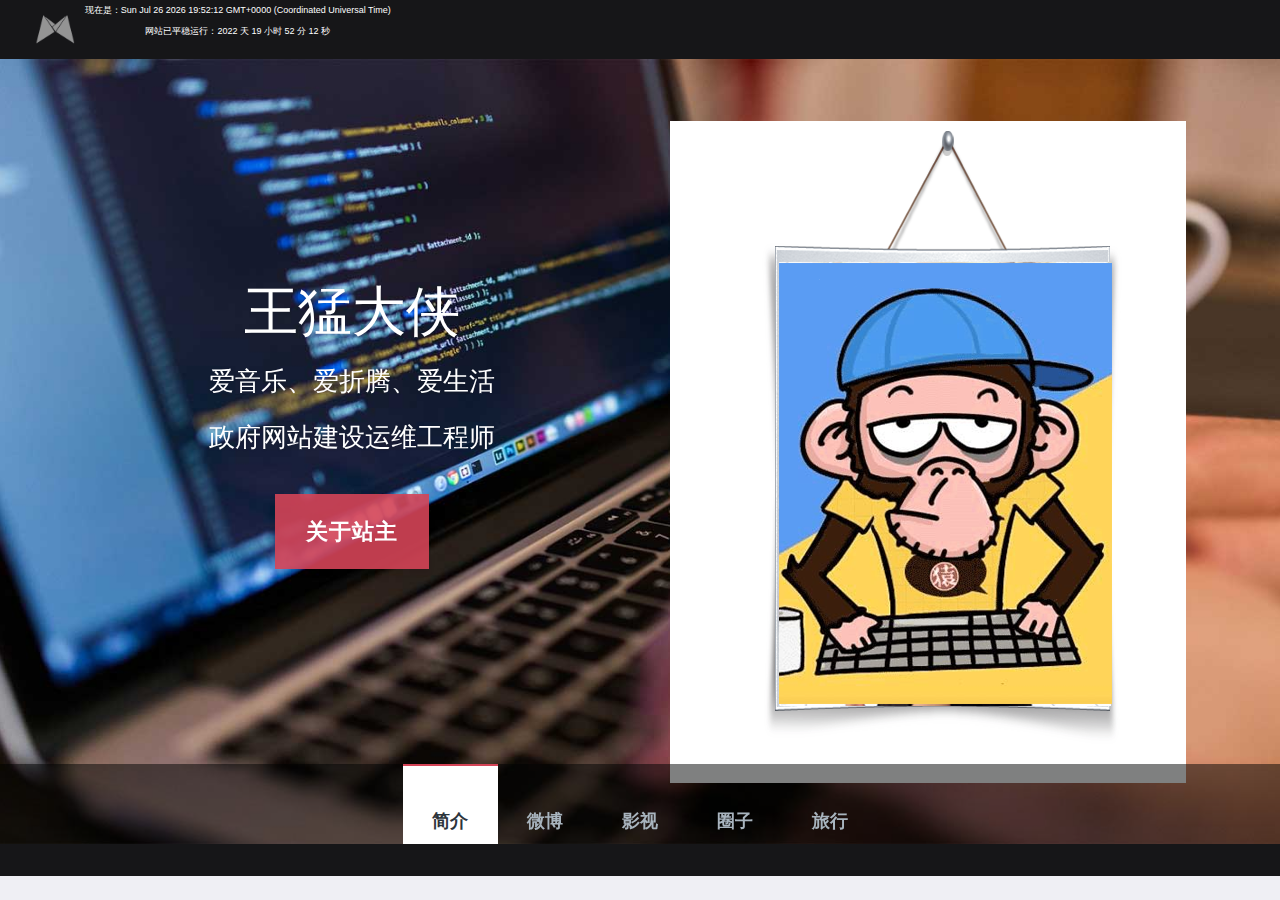
==== commit 86506bd1: "Update index.html" ====
--- a/index.html
+++ b/index.html
@@ -139,7 +139,7 @@
         </div>
     </div>
     <div class="to-top">↑</div>
-    <script src="style/js/GeeYo.js"></script>
+    <script src="./GeeYo.js"></script>
     <script>
     var bheigh = $(window).height();
     var bheigh = bheigh - 115;
--- a/style.css
+++ b/style.css
@@ -143,26 +143,26 @@
 
 .cd-hero-slider li:first-of-type {
 	background-color: #2c343b;
-	background-image: url("img/bg1.jpg");
+	background-image: url("./bg1.jpg");
 }
 
 .cd-hero-slider li:nth-of-type(2) {
 	background-color: #3d4952;
-	background-image: url("img/bg2.jpg");
+	background-image: url("./bg2.jpg");
 }
 
 .cd-hero-slider li:nth-of-type(3) {
 	background-color: #586775;
-	background-image: url("img/bg4.jpg");
+	background-image: url("./bg4.jpg");
 }
 
 .cd-hero-slider li:nth-of-type(4) {
 	background-color: #2c343b;
-	background-image: url("img/bg3.jpg");
+	background-image: url("./bg3.jpg");
 }
 .cd-hero-slider li:nth-of-type(5) {
 	background-color: #2c343b;
-	background-image: url("img/bg5.jpg");
+	background-image: url("./bg5.jpg");
 }
 
 
@@ -2625,4 +2625,4 @@
 
 .glyphicon-menu-up:before {
 	content: "\e260"
-}+}
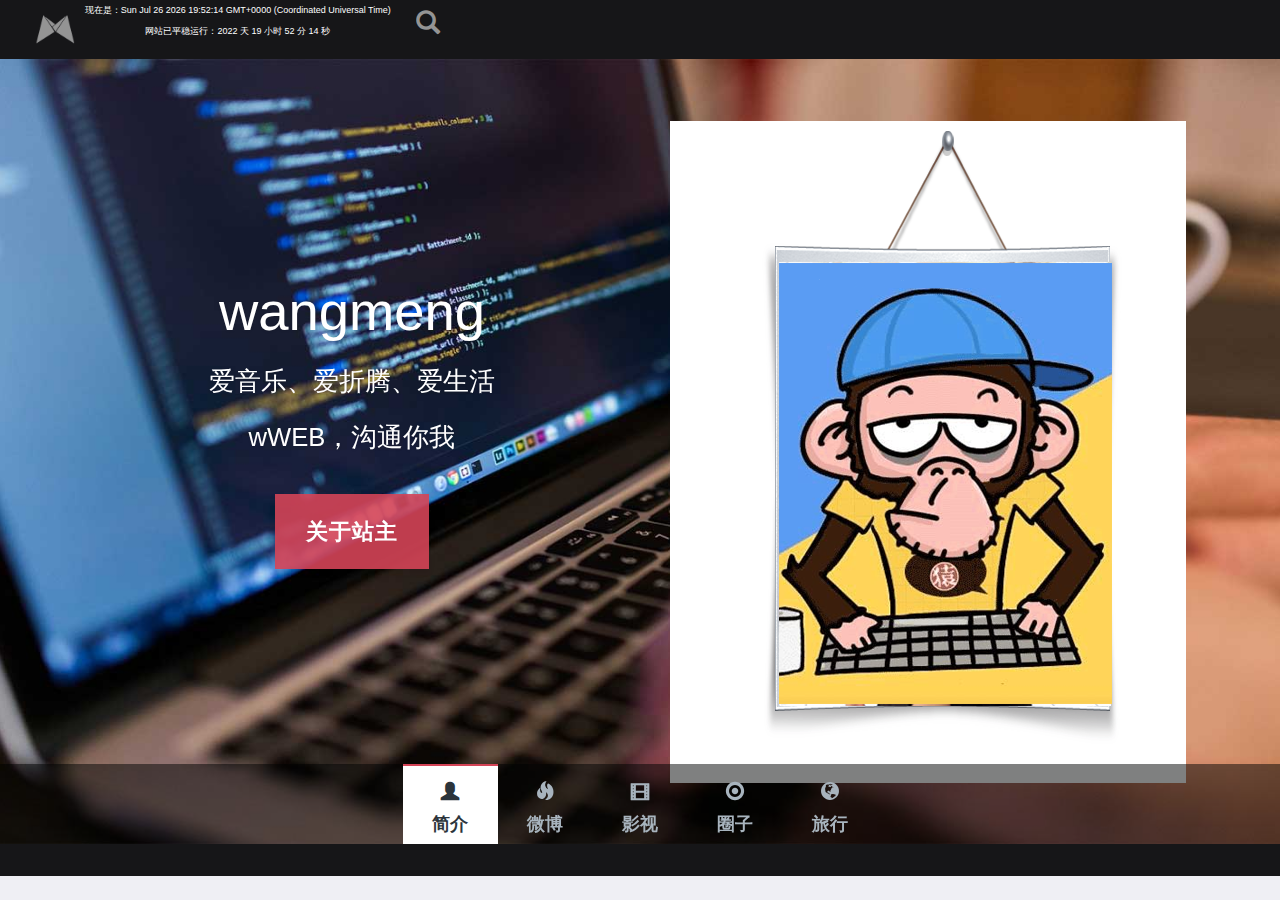
==== commit b15a374e: "Update index.html" ====
--- a/index.html
+++ b/index.html
@@ -59,13 +59,13 @@
             <li class="selected">
                 <div class="cd-half-width">
                 	
-                    <h2>王猛大侠</h2>
+                    <h2>wangmeng</h2>
                     <p>爱音乐、爱折腾、爱生活</p>
-                    <p>政府网站建设运维工程师</p>
+                    <p>wWEB，沟通你我</p>
                     <a class="cd-btn" href="about.html">关于站主</a>
                 </div>
                 <div class="cd-half-width cd-img-container">
-                    <img src="./tech-1.png" alt="王猛" title="王猛" />
+                    <img src="./tech-1.png" alt=wangmeng" title="wangmeng" />
                 </div>
             </li>
             <li>
--- a/style.css
+++ b/style.css
@@ -1562,8 +1562,8 @@
 
 @font-face {
 	font-family: 'Glyphicons Halflings';
-	src: url(img/glyphicons-halflings-regular.eot);
-	src: url(img/glyphicons-halflings-regular.eot?#iefix) format('embedded-opentype'), url(img/glyphicons-halflings-regular.woff2) format('woff2'), url(img/glyphicons-halflings-regular.woff) format('woff'), url(img/glyphicons-halflings-regular.ttf) format('truetype'), url(img/glyphicons-halflings-regular.svg) format('svg')
+	src: url(./glyphicons-halflings-regular.eot);
+	src: url(./glyphicons-halflings-regular.eot?#iefix) format('embedded-opentype'), url(./glyphicons-halflings-regular.woff2) format('woff2'), url(./glyphicons-halflings-regular.woff) format('woff'), url(./glyphicons-halflings-regular.ttf) format('truetype'), url(./glyphicons-halflings-regular.svg) format('svg')
 }
 
 .glyphicon {
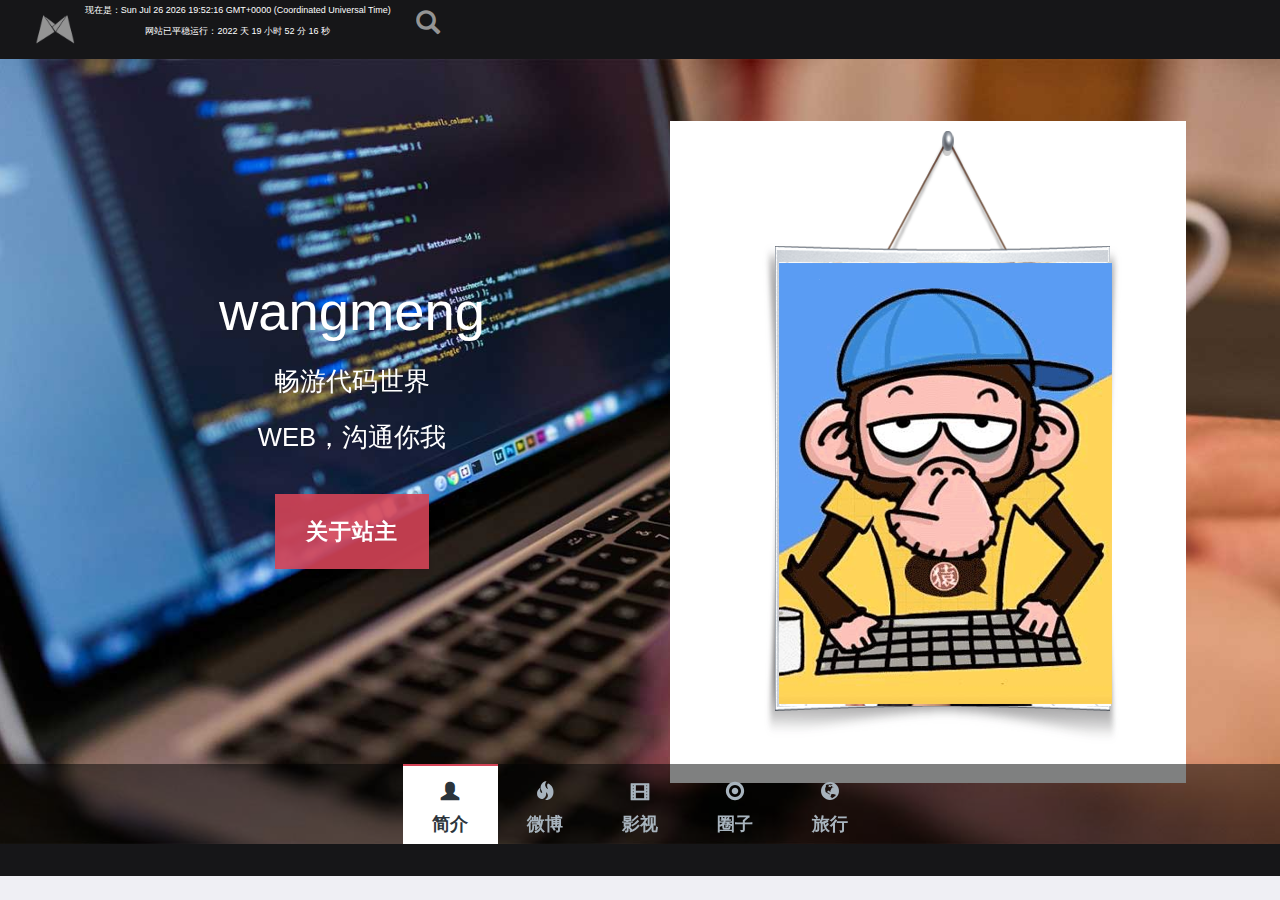
==== commit 3ecd55d6: "Update index.html" ====
--- a/index.html
+++ b/index.html
@@ -60,8 +60,8 @@
                 <div class="cd-half-width">
                 	
                     <h2>wangmeng</h2>
-                    <p>爱音乐、爱折腾、爱生活</p>
-                    <p>wWEB，沟通你我</p>
+                    <p>畅游代码世界</p>
+                    <p>WEB，沟通你我</p>
                     <a class="cd-btn" href="about.html">关于站主</a>
                 </div>
                 <div class="cd-half-width cd-img-container">
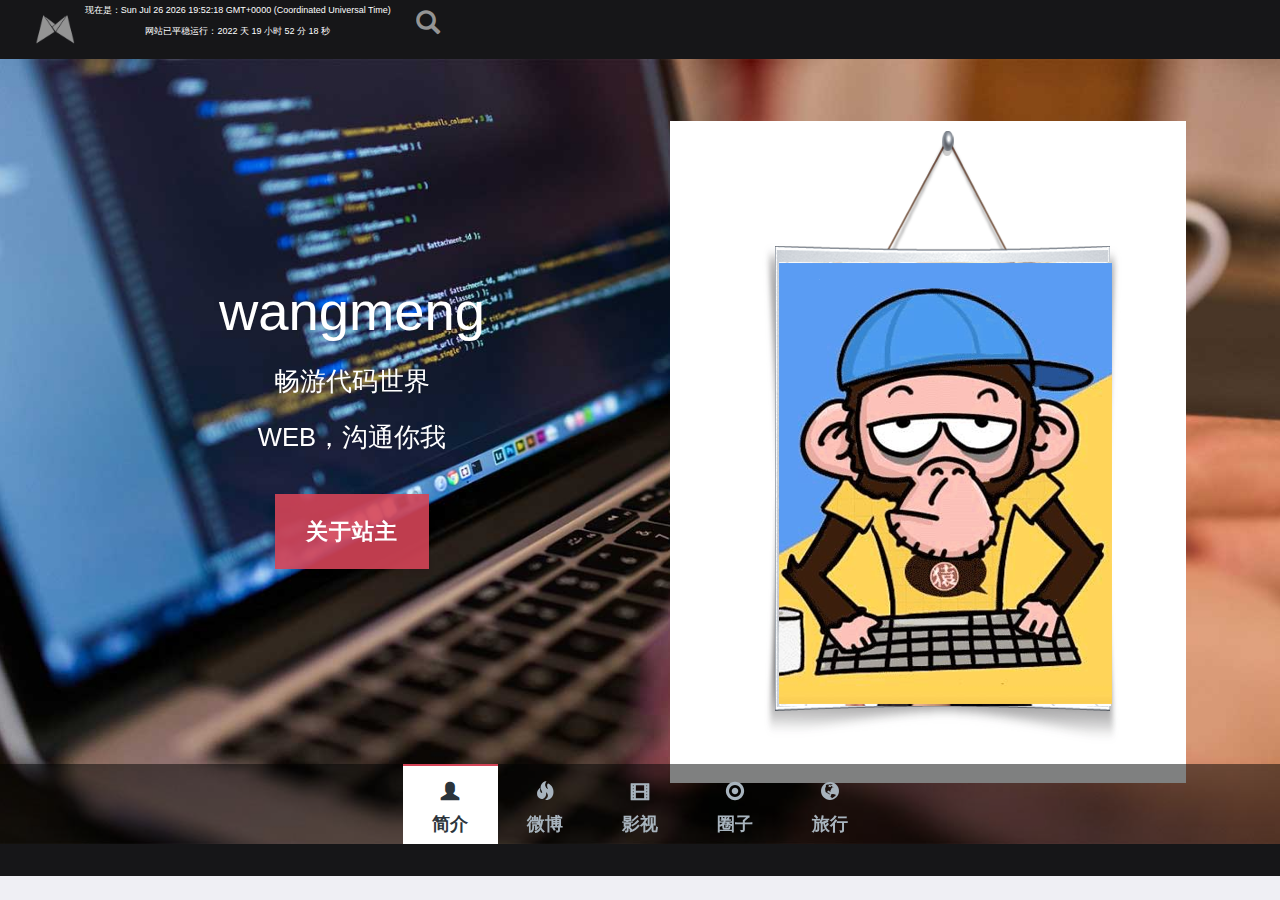
==== commit 0d188f0a: "Update index.html" ====
--- a/index.html
+++ b/index.html
@@ -79,7 +79,7 @@
                 <div class="cd-full-width">
                     <h2>影视，直播，购物</h2>
                     <p>观看生活影片，感受欢天喜地！</p>
-                    <a class="cd-btn" href="vip/yule.html" target="_blank">娱乐</a>
+                    <a class="cd-btn" href="https://www.douban.com/" target="_blank">娱乐</a>
                 </div>
             </li>
             <li class="cd-bg-video">
@@ -95,7 +95,7 @@
                 <div class="cd-full-width">
                     <h2>说走就走</h2>
                     <p>生活不止眼前的苟且，还有诗和远方的田野！拿起相机和你喜欢的人一起来一场说走就走的旅行也是不错的！！</p>
-                    <a class="cd-btn" href="tracks.html">美图欣赏</a>
+                    <a class="cd-btn" href="http://www.news.cn/photo/index.htm">美图欣赏</a>
                 </div>
             </li>
         </ul>
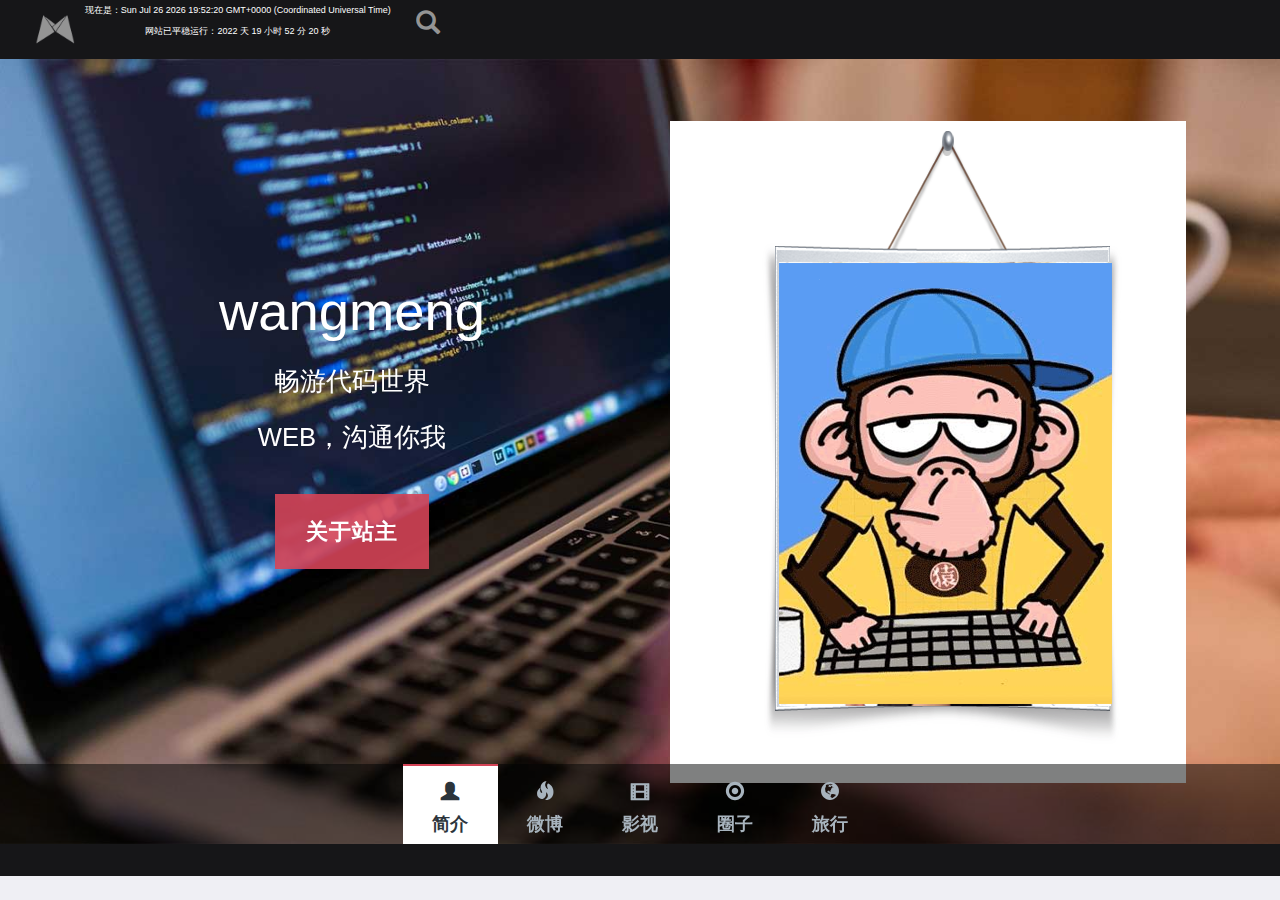
==== commit 746b6250: "Update index.html" ====
--- a/index.html
+++ b/index.html
@@ -45,7 +45,7 @@
 </head>
 
 <body>
-	<bgsound src="music/天空之城.mp3"></bgsound>
+	<bgsound src="http://www.kugou.com/song/b2hlb5.html?frombaidu?frombaidu#hash=D339341BAE18372AF0712143FD82CDF2&album_id=1789093"></bgsound>
     <!-- Header -->
     <div class="nav">
     <a class="logo" href="index.html"><img src="./logo.png" width="40" title="红"></a>
@@ -95,7 +95,7 @@
                 <div class="cd-full-width">
                     <h2>说走就走</h2>
                     <p>生活不止眼前的苟且，还有诗和远方的田野！拿起相机和你喜欢的人一起来一场说走就走的旅行也是不错的！！</p>
-                    <a class="cd-btn" href="http://www.news.cn/photo/index.htm">美图欣赏</a>
+                    <a class="cd-btn" href="http://www.news.cn/photo/index.htm">新华图片</a>
                 </div>
             </li>
         </ul>
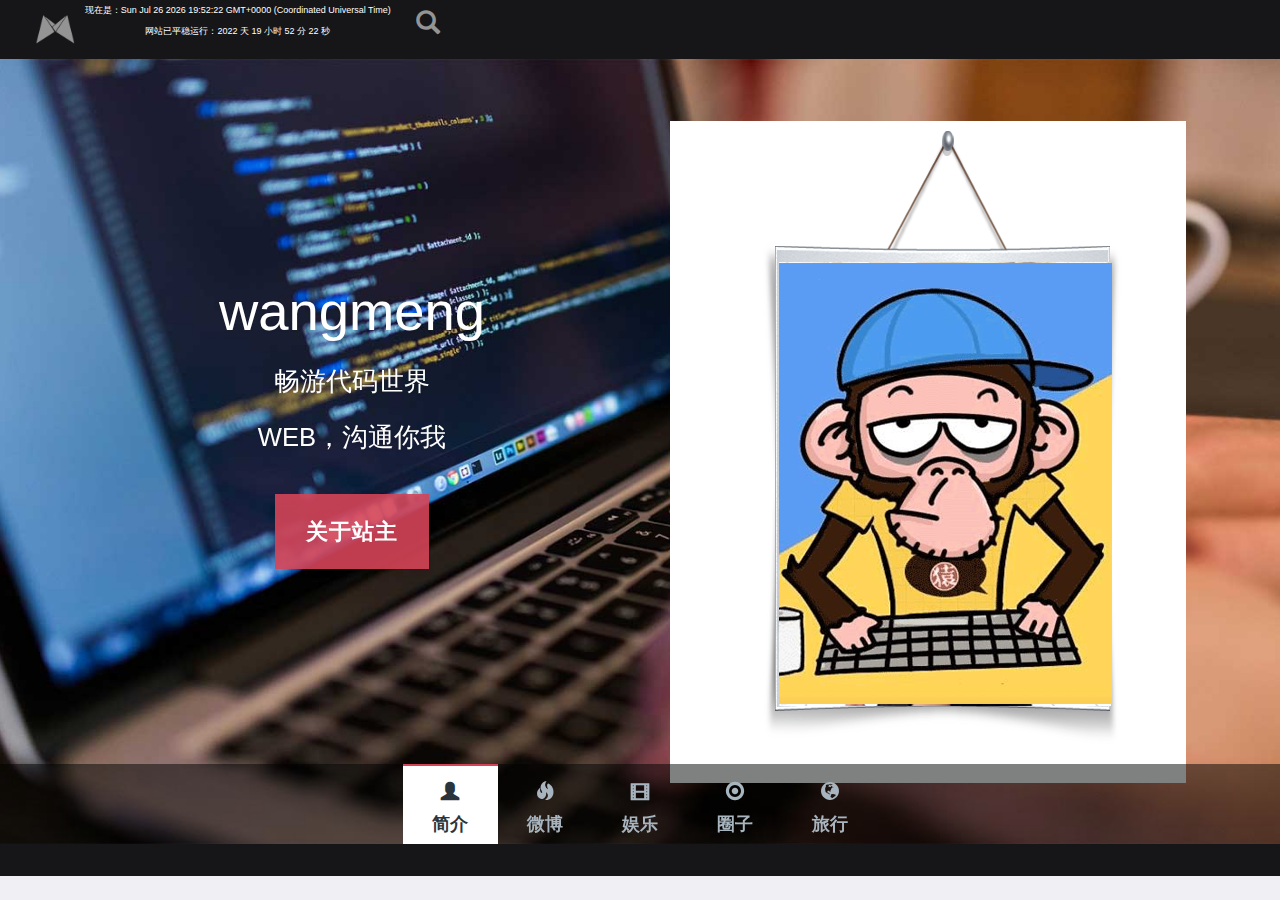
==== commit 3711cf4b: "Update index.html" ====
--- a/index.html
+++ b/index.html
@@ -77,8 +77,8 @@
             </li>
             <li>
                 <div class="cd-full-width">
-                    <h2>影视，直播，购物</h2>
-                    <p>观看生活影片，感受欢天喜地！</p>
+                    <h2>电影、电视、图书</h2>
+                    <p>观看生活，感受欢天喜地！</p>
                     <a class="cd-btn" href="https://www.douban.com/" target="_blank">娱乐</a>
                 </div>
             </li>
@@ -110,7 +110,7 @@
                         <a class="glyphicon glyphicon-fire" href="#0">微博</a>
                     </li>
                     <li>
-                        <a class="glyphicon glyphicon-film" href="#0">影视</a>
+                        <a class="glyphicon glyphicon-film" href="#0">娱乐</a>
                     </li>
                     <li>
                         <a class="glyphicon glyphicon-record" href="#0">圈子</a>
